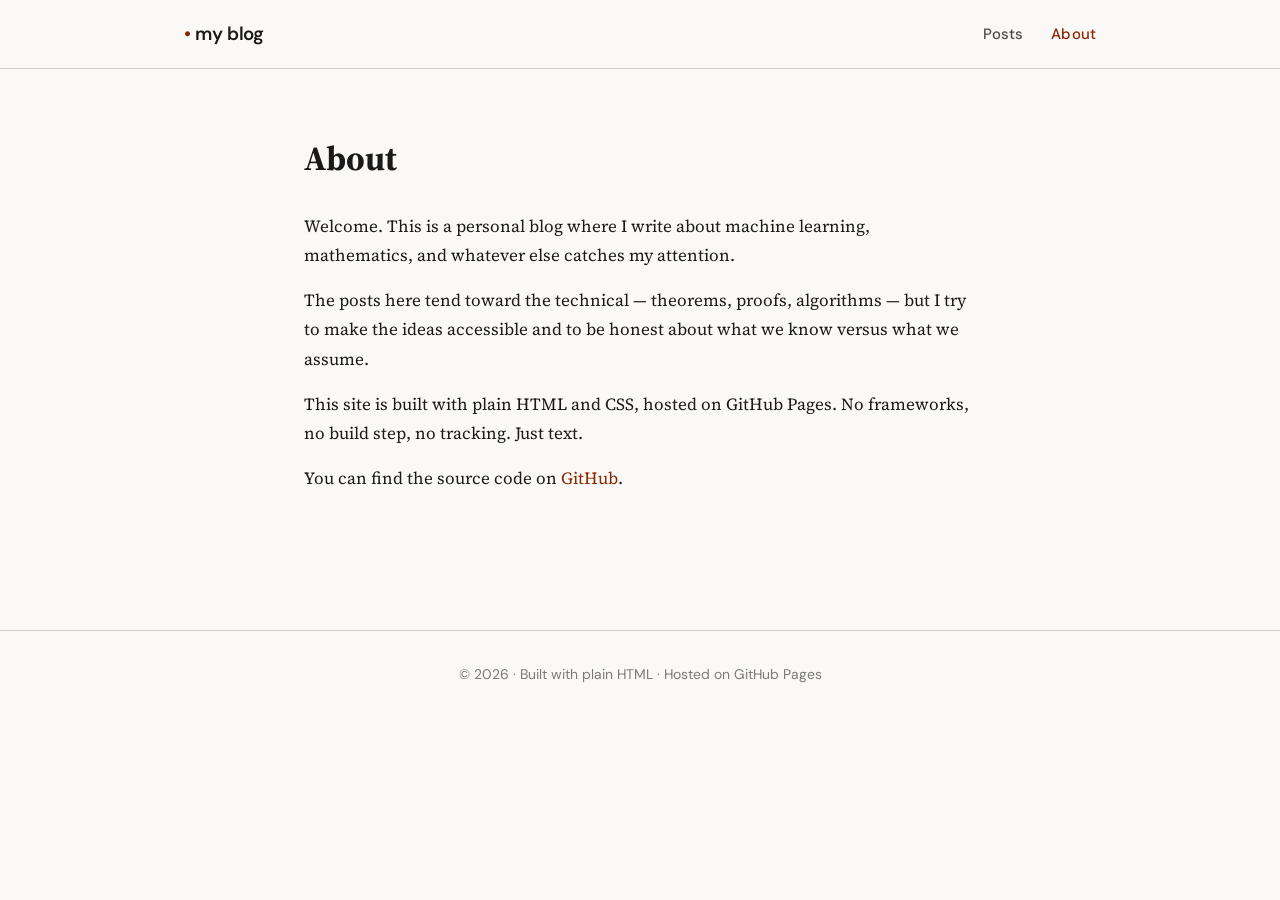
==== about.html @ fd7de135 "Initial blog setup" ====
<!DOCTYPE html>
<html lang="en">
<head>
  <meta charset="UTF-8">
  <meta name="viewport" content="width=device-width, initial-scale=1.0">
  <title>About — My Blog</title>
  <link rel="stylesheet" href="css/style.css">
</head>
<body>

  <!-- ═══ Header ═══ -->
  <header class="site-header">
    <div class="site-header-inner">
      <a href="index.html" class="site-logo"><span>&bull;</span> my blog</a>
      <nav>
        <ul class="site-nav">
          <li><a href="index.html">Posts</a></li>
          <li><a href="about.html" class="active">About</a></li>
        </ul>
      </nav>
    </div>
  </header>

  <!-- ═══ About ═══ -->
  <main class="article-container">
    <h1 style="margin-bottom: 24px;">About</h1>
    <div class="article-content">
      <p>
        Welcome. This is a personal blog where I write about machine learning, mathematics, and whatever else catches my attention.
      </p>
      <p>
        The posts here tend toward the technical — theorems, proofs, algorithms — but I try to make the ideas accessible and to be honest about what we know versus what we assume.
      </p>
      <p>
        This site is built with plain HTML and CSS, hosted on GitHub Pages. No frameworks, no build step, no tracking. Just text.
      </p>
      <p>
        <!-- Add your contact or social links here -->
        You can find the source code on <a href="#">GitHub</a>.
      </p>
    </div>
  </main>

  <!-- ═══ Footer ═══ -->
  <footer class="site-footer">
    &copy; 2026 &middot; Built with plain HTML &middot; Hosted on GitHub Pages
  </footer>

</body>
</html>
---- css/style.css ----
@import url('https://fonts.googleapis.com/css2?family=Source+Serif+4:ital,opsz,wght@0,8..60,300;0,8..60,400;0,8..60,600;0,8..60,700;1,8..60,300;1,8..60,400&family=JetBrains+Mono:wght@400&family=DM+Sans:wght@400;500;600&display=swap');

/* ── Reset & Variables ─────────────────────────────────── */
:root {
  --bg: #faf9f7;
  --fg: #1a1a1a;
  --fg-secondary: #4a4a4a;
  --fg-muted: #7a7a7a;
  --accent: #8b2500;
  --accent-hover: #a63000;
  --border: #d4cfc8;
  --card-bg: #ffffff;
  --card-shadow: 0 1px 3px rgba(0,0,0,0.04), 0 4px 12px rgba(0,0,0,0.03);
  --card-shadow-hover: 0 2px 8px rgba(0,0,0,0.06), 0 8px 24px rgba(0,0,0,0.06);
  --theorem-bg: #f3f0eb;
  --remark-bg: #eef2f7;
  --warning-bg: #fef3eb;
  --warning-border: #d97706;
  --serif: 'Source Serif 4', 'Georgia', serif;
  --sans: 'DM Sans', system-ui, sans-serif;
  --mono: 'JetBrains Mono', monospace;
  --content-width: 720px;
  --page-width: 960px;
}

*, *::before, *::after { margin: 0; padding: 0; box-sizing: border-box; }

body {
  font-family: var(--serif);
  background: var(--bg);
  color: var(--fg);
  font-size: 17px;
  line-height: 1.72;
  -webkit-font-smoothing: antialiased;
}

a { color: var(--accent); text-decoration: none; transition: color 0.2s; }
a:hover { color: var(--accent-hover); }

/* ── Site Header ───────────────────────────────────────── */
.site-header {
  border-bottom: 1px solid var(--border);
  background: var(--bg);
  position: sticky;
  top: 0;
  z-index: 100;
  backdrop-filter: blur(12px);
  -webkit-backdrop-filter: blur(12px);
}

.site-header-inner {
  max-width: var(--page-width);
  margin: 0 auto;
  padding: 18px 24px;
  display: flex;
  align-items: center;
  justify-content: space-between;
}

.site-logo {
  font-family: var(--sans);
  font-weight: 600;
  font-size: 1.1em;
  color: var(--fg);
  letter-spacing: -0.02em;
}

.site-logo span { color: var(--accent); }

.site-nav {
  display: flex;
  gap: 28px;
  list-style: none;
}

.site-nav a {
  font-family: var(--sans);
  font-size: 0.88em;
  font-weight: 500;
  color: var(--fg-secondary);
  letter-spacing: 0.01em;
  transition: color 0.2s;
}

.site-nav a:hover,
.site-nav a.active { color: var(--accent); }

/* ── Homepage ──────────────────────────────────────────── */
.page-container {
  max-width: var(--page-width);
  margin: 0 auto;
  padding: 0 24px;
}

.hero {
  padding: 72px 0 56px;
  max-width: var(--content-width);
}

.hero h1 {
  font-size: 2.4em;
  font-weight: 700;
  line-height: 1.15;
  letter-spacing: -0.03em;
  margin-bottom: 16px;
}

.hero p {
  font-size: 1.12em;
  color: var(--fg-secondary);
  font-weight: 300;
  line-height: 1.7;
  max-width: 560px;
}

/* ── Post Cards ────────────────────────────────────────── */
.posts-section {
  padding-bottom: 100px;
}

.posts-section-title {
  font-family: var(--sans);
  font-size: 0.78em;
  font-weight: 600;
  text-transform: uppercase;
  letter-spacing: 0.1em;
  color: var(--fg-muted);
  margin-bottom: 24px;
  padding-bottom: 12px;
  border-bottom: 1px solid var(--border);
}

.post-card {
  display: block;
  background: var(--card-bg);
  border: 1px solid var(--border);
  border-radius: 8px;
  padding: 32px 36px;
  margin-bottom: 20px;
  transition: box-shadow 0.25s ease, border-color 0.25s ease, transform 0.25s ease;
  text-decoration: none;
  color: inherit;
}

.post-card:hover {
  box-shadow: var(--card-shadow-hover);
  border-color: #c4b8a8;
  transform: translateY(-2px);
  color: inherit;
}

.post-card-meta {
  font-family: var(--sans);
  font-size: 0.78em;
  color: var(--fg-muted);
  margin-bottom: 10px;
  display: flex;
  gap: 16px;
  align-items: center;
}

.post-card-tag {
  background: var(--theorem-bg);
  color: var(--accent);
  padding: 2px 10px;
  border-radius: 3px;
  font-weight: 600;
  font-size: 0.92em;
  letter-spacing: 0.02em;
}

.post-card h2 {
  font-size: 1.35em;
  font-weight: 700;
  line-height: 1.3;
  letter-spacing: -0.015em;
  margin-bottom: 8px;
  color: var(--fg);
}

.post-card p {
  color: var(--fg-secondary);
  font-size: 0.97em;
  line-height: 1.65;
}

.post-card .read-more {
  display: inline-block;
  margin-top: 14px;
  font-family: var(--sans);
  font-size: 0.84em;
  font-weight: 600;
  color: var(--accent);
  letter-spacing: 0.01em;
}

.post-card .read-more::after {
  content: ' →';
  transition: transform 0.2s;
  display: inline-block;
}

.post-card:hover .read-more::after {
  transform: translateX(4px);
}

/* ── Article Page ──────────────────────────────────────── */
.article-container {
  max-width: var(--content-width);
  margin: 0 auto;
  padding: 60px 24px 120px;
}

.article-header {
  margin-bottom: 48px;
}

.article-back {
  font-family: var(--sans);
  font-size: 0.84em;
  font-weight: 500;
  color: var(--fg-muted);
  display: inline-flex;
  align-items: center;
  gap: 6px;
  margin-bottom: 32px;
  transition: color 0.2s;
}

.article-back:hover { color: var(--accent); }

.article-header h1 {
  font-size: 2em;
  font-weight: 700;
  line-height: 1.2;
  margin-bottom: 8px;
  letter-spacing: -0.02em;
}

.article-header .subtitle {
  font-size: 1.05em;
  font-style: italic;
  color: var(--fg-secondary);
  margin-bottom: 20px;
  font-weight: 300;
}

.article-header .article-meta {
  font-family: var(--sans);
  font-size: 0.82em;
  color: var(--fg-muted);
  display: flex;
  gap: 20px;
}

/* ── Article Content (from your existing styles) ───────── */
.article-content h2 {
  font-size: 1.35em;
  font-weight: 700;
  margin-top: 52px;
  margin-bottom: 16px;
  color: var(--fg);
  letter-spacing: -0.01em;
  padding-bottom: 6px;
  border-bottom: 1px solid var(--border);
}

.article-content h2 .section-num {
  color: var(--accent);
  margin-right: 6px;
}

.article-content h3 {
  font-size: 1.08em;
  font-weight: 600;
  margin-top: 32px;
  margin-bottom: 10px;
}

.article-content p { margin-bottom: 16px; }

.article-content .theorem,
.article-content .definition,
.article-content .remark,
.article-content .warning-box {
  padding: 20px 24px;
  margin: 24px 0;
  border-radius: 4px;
}

.article-content .theorem {
  background: var(--theorem-bg);
  border-left: 3px solid var(--accent);
}

.article-content .theorem-title,
.article-content .definition-title,
.article-content .remark-title,
.article-content .warning-title {
  font-weight: 700;
  font-size: 0.92em;
  text-transform: uppercase;
  letter-spacing: 0.06em;
  margin-bottom: 10px;
}

.article-content .theorem .theorem-title { color: var(--accent); }

.article-content .definition {
  background: var(--theorem-bg);
  border-left: 3px solid #4a6741;
}
.article-content .definition .definition-title { color: #4a6741; }

.article-content .remark {
  background: var(--remark-bg);
  border-left: 3px solid #3b5998;
}
.article-content .remark .remark-title { color: #3b5998; }

.article-content .warning-box {
  background: var(--warning-bg);
  border-left: 3px solid var(--warning-border);
}
.article-content .warning-box .warning-title { color: var(--warning-border); }

.article-content blockquote {
  border-left: 3px solid var(--border);
  padding-left: 20px;
  margin: 20px 0;
  color: var(--fg-secondary);
  font-style: italic;
}

.article-content .equation-block {
  margin: 20px 0;
  overflow-x: auto;
  text-align: center;
  padding: 8px 0;
}

.article-content .ref {
  font-size: 0.88em;
  color: var(--fg-secondary);
}

.article-content .chain {
  text-align: center;
  margin: 24px 0;
  padding: 16px;
  background: var(--theorem-bg);
  border-radius: 4px;
  overflow-x: auto;
}

.article-content .toc {
  background: var(--theorem-bg);
  padding: 20px 28px;
  border-radius: 4px;
  margin: 28px 0 40px;
}

.article-content .toc-title {
  font-weight: 700;
  font-size: 0.88em;
  text-transform: uppercase;
  letter-spacing: 0.06em;
  margin-bottom: 10px;
  color: var(--accent);
}

.article-content .toc ol {
  list-style: none;
  counter-reset: toc-counter;
  padding-left: 0;
}

.article-content .toc li {
  counter-increment: toc-counter;
  margin-bottom: 4px;
  font-size: 0.95em;
  color: var(--fg-secondary);
}

.article-content .toc li::before {
  content: counter(toc-counter) ". ";
  color: var(--accent);
  font-weight: 600;
}

.article-content .references {
  margin-top: 52px;
  padding-top: 20px;
  border-top: 1px solid var(--border);
  font-size: 0.9em;
  line-height: 1.65;
  color: var(--fg-secondary);
}

.article-content .references p { margin-bottom: 8px; }
.article-content .references .ref-key { font-weight: 600; color: var(--fg); }

em { font-style: italic; }
strong { font-weight: 600; }

.katex-display { margin: 12px 0 !important; }
.katex { font-size: 1.05em; }

/* ── Footer ────────────────────────────────────────────── */
.site-footer {
  border-top: 1px solid var(--border);
  padding: 32px 24px;
  text-align: center;
  font-family: var(--sans);
  font-size: 0.82em;
  color: var(--fg-muted);
}

/* ── Responsive ────────────────────────────────────────── */
@media (max-width: 600px) {
  .hero { padding: 48px 0 36px; }
  .hero h1 { font-size: 1.8em; }
  .article-container { padding: 32px 16px 80px; }
  .article-header h1 { font-size: 1.6em; }
  .article-content h2 { font-size: 1.15em; }
  body { font-size: 16px; }
  .article-content .theorem,
  .article-content .definition,
  .article-content .remark,
  .article-content .warning-box { padding: 16px; }
  .post-card { padding: 24px 20px; }
  .site-nav { gap: 16px; }
}
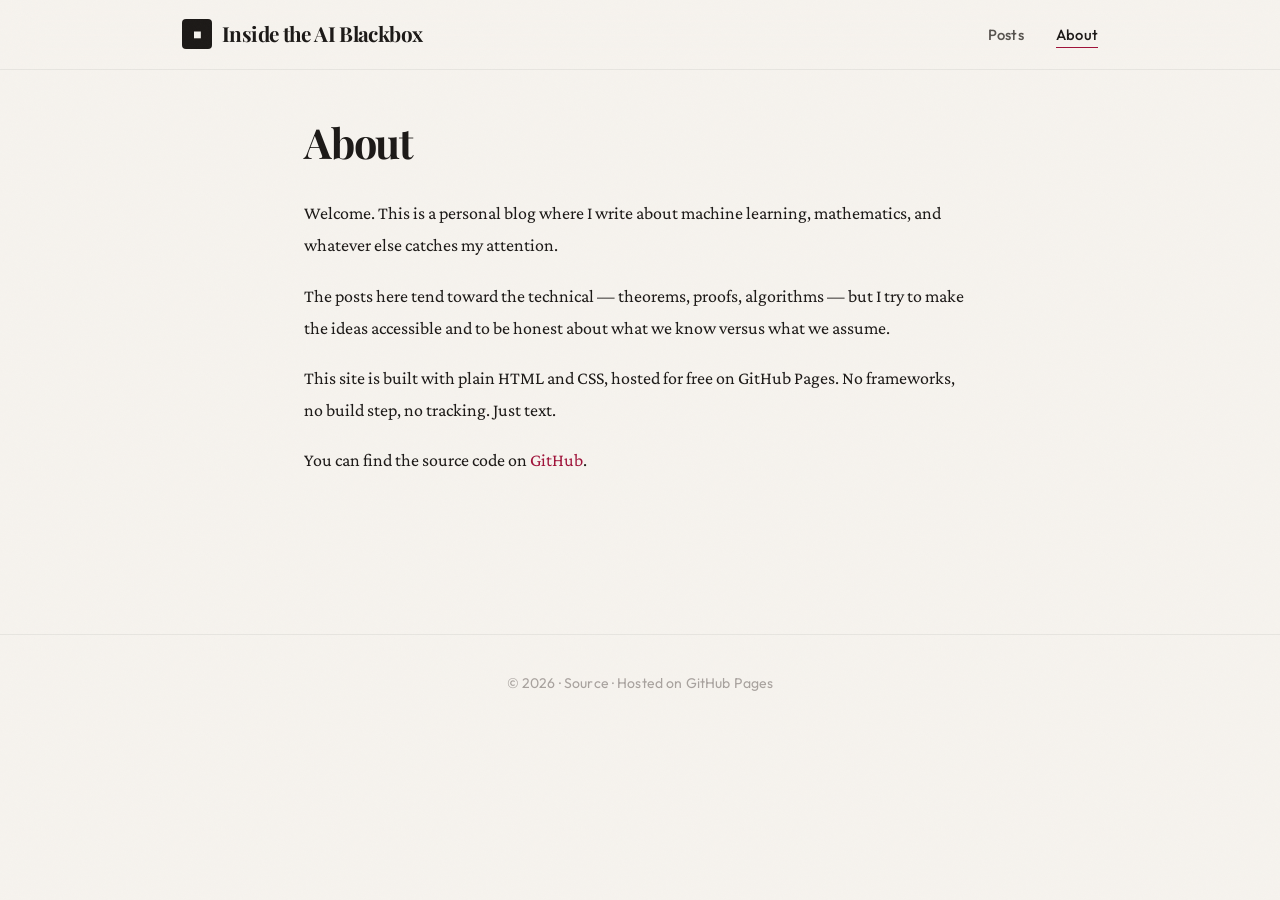
==== commit d56082ac: "New blog setup" ====
--- a/about.html
+++ b/about.html
@@ -3,7 +3,7 @@
 <head>
   <meta charset="UTF-8">
   <meta name="viewport" content="width=device-width, initial-scale=1.0">
-  <title>About — My Blog</title>
+  <title>About — Inside the AI Blackbox</title>
   <link rel="stylesheet" href="css/style.css">
 </head>
 <body>
@@ -11,7 +11,10 @@
   <!-- ═══ Header ═══ -->
   <header class="site-header">
     <div class="site-header-inner">
-      <a href="index.html" class="site-logo"><span>&bull;</span> my blog</a>
+      <a href="index.html" class="site-logo">
+        <span class="logo-box">■</span>
+        Inside the AI Blackbox
+      </a>
       <nav>
         <ul class="site-nav">
           <li><a href="index.html">Posts</a></li>
@@ -23,7 +26,9 @@
 
   <!-- ═══ About ═══ -->
   <main class="article-container">
-    <h1 style="margin-bottom: 24px;">About</h1>
+    <div class="article-header" style="margin-bottom: 32px;">
+      <h1>About</h1>
+    </div>
     <div class="article-content">
       <p>
         Welcome. This is a personal blog where I write about machine learning, mathematics, and whatever else catches my attention.
@@ -32,19 +37,19 @@
         The posts here tend toward the technical — theorems, proofs, algorithms — but I try to make the ideas accessible and to be honest about what we know versus what we assume.
       </p>
       <p>
-        This site is built with plain HTML and CSS, hosted on GitHub Pages. No frameworks, no build step, no tracking. Just text.
+        This site is built with plain HTML and CSS, hosted for free on GitHub Pages. No frameworks, no build step, no tracking. Just text.
       </p>
       <p>
-        <!-- Add your contact or social links here -->
-        You can find the source code on <a href="#">GitHub</a>.
+        You can find the source code on <a href="https://github.com/masrour-aymane/inside-the-ai-blackbox">GitHub</a>.
       </p>
     </div>
   </main>
 
   <!-- ═══ Footer ═══ -->
   <footer class="site-footer">
-    &copy; 2026 &middot; Built with plain HTML &middot; Hosted on GitHub Pages
+    &copy; 2026 · <a href="https://github.com/masrour-aymane/inside-the-ai-blackbox">Source</a> · Hosted on GitHub Pages
   </footer>
 
+  <script src="js/main.js"></script>
 </body>
 </html>
--- a/css/style.css
+++ b/css/style.css
@@ -1,268 +1,452 @@
-@import url('https://fonts.googleapis.com/css2?family=Source+Serif+4:ital,opsz,wght@0,8..60,300;0,8..60,400;0,8..60,600;0,8..60,700;1,8..60,300;1,8..60,400&family=JetBrains+Mono:wght@400&family=DM+Sans:wght@400;500;600&display=swap');
-
-/* ── Reset & Variables ─────────────────────────────────── */
+@import url('https://fonts.googleapis.com/css2?family=Playfair+Display:ital,wght@0,400;0,600;0,700;0,800;1,400;1,600&family=Crimson+Pro:ital,wght@0,300;0,400;0,500;0,600;1,300;1,400&family=JetBrains+Mono:wght@400;500&family=Outfit:wght@400;500;600&display=swap');
+
+/* ══════════════════════════════════════════════════════════
+   DESIGN TOKENS
+   ══════════════════════════════════════════════════════════ */
 :root {
-  --bg: #faf9f7;
-  --fg: #1a1a1a;
-  --fg-secondary: #4a4a4a;
-  --fg-muted: #7a7a7a;
-  --accent: #8b2500;
-  --accent-hover: #a63000;
-  --border: #d4cfc8;
-  --card-bg: #ffffff;
-  --card-shadow: 0 1px 3px rgba(0,0,0,0.04), 0 4px 12px rgba(0,0,0,0.03);
-  --card-shadow-hover: 0 2px 8px rgba(0,0,0,0.06), 0 8px 24px rgba(0,0,0,0.06);
-  --theorem-bg: #f3f0eb;
-  --remark-bg: #eef2f7;
-  --warning-bg: #fef3eb;
-  --warning-border: #d97706;
-  --serif: 'Source Serif 4', 'Georgia', serif;
-  --sans: 'DM Sans', system-ui, sans-serif;
-  --mono: 'JetBrains Mono', monospace;
-  --content-width: 720px;
-  --page-width: 960px;
-}
-
+  /* --- Palette: warm parchment + deep ink --- */
+  --bg:             #f6f3ee;
+  --bg-warm:        #efe9df;
+  --bg-card:        #ffffff;
+  --fg:             #1c1917;
+  --fg-secondary:   #57534e;
+  --fg-muted:       #a8a29e;
+  --accent:         #9f1239;
+  --accent-soft:    #9f123918;
+  --accent-hover:   #be123c;
+  --green:          #3f6212;
+  --green-soft:     #3f621215;
+  --blue:           #1e3a5f;
+  --blue-soft:      #1e3a5f12;
+  --amber:          #b45309;
+  --amber-soft:     #b4530912;
+  --border:         #d6d3cd;
+  --border-light:   #e7e5e0;
+
+  /* --- Typography --- */
+  --display:  'Playfair Display', Georgia, serif;
+  --body:     'Crimson Pro', Georgia, serif;
+  --sans:     'Outfit', system-ui, sans-serif;
+  --mono:     'JetBrains Mono', monospace;
+
+  /* --- Layout --- */
+  --content-w:  720px;
+  --page-w:     980px;
+
+  /* --- Shadows --- */
+  --shadow-sm:   0 1px 2px rgba(28,25,23,0.04);
+  --shadow-md:   0 2px 8px rgba(28,25,23,0.05), 0 8px 24px rgba(28,25,23,0.04);
+  --shadow-lg:   0 4px 12px rgba(28,25,23,0.06), 0 12px 36px rgba(28,25,23,0.06);
+
+  /* --- Motion --- */
+  --ease-out: cubic-bezier(0.22, 1, 0.36, 1);
+  --ease-spring: cubic-bezier(0.34, 1.56, 0.64, 1);
+}
+
+/* ══════════════════════════════════════════════════════════
+   RESET & BASE
+   ══════════════════════════════════════════════════════════ */
 *, *::before, *::after { margin: 0; padding: 0; box-sizing: border-box; }
 
+html { scroll-behavior: smooth; }
+
 body {
-  font-family: var(--serif);
+  font-family: var(--body);
   background: var(--bg);
   color: var(--fg);
-  font-size: 17px;
-  line-height: 1.72;
+  font-size: 18px;
+  line-height: 1.78;
   -webkit-font-smoothing: antialiased;
-}
-
-a { color: var(--accent); text-decoration: none; transition: color 0.2s; }
+  -moz-osx-font-smoothing: grayscale;
+  overflow-x: hidden;
+}
+
+/* Grain texture overlay */
+body::before {
+  content: '';
+  position: fixed;
+  inset: 0;
+  z-index: 9999;
+  pointer-events: none;
+  opacity: 0.025;
+  background-image: url("data:image/svg+xml,%3Csvg viewBox='0 0 256 256' xmlns='http://www.w3.org/2000/svg'%3E%3Cfilter id='n'%3E%3CfeTurbulence type='fractalNoise' baseFrequency='0.9' numOctaves='4' stitchTiles='stitch'/%3E%3C/filter%3E%3Crect width='100%25' height='100%25' filter='url(%23n)'/%3E%3C/svg%3E");
+  background-repeat: repeat;
+  background-size: 180px;
+}
+
+a {
+  color: var(--accent);
+  text-decoration: none;
+  transition: color 0.2s var(--ease-out);
+}
 a:hover { color: var(--accent-hover); }
 
-/* ── Site Header ───────────────────────────────────────── */
+::selection {
+  background: var(--accent);
+  color: #fff;
+}
+
+/* ══════════════════════════════════════════════════════════
+   READING PROGRESS BAR
+   ══════════════════════════════════════════════════════════ */
+.reading-progress {
+  position: fixed;
+  top: 0;
+  left: 0;
+  height: 3px;
+  background: var(--accent);
+  z-index: 1000;
+  width: 0%;
+  transition: width 0.1s linear;
+}
+
+/* ══════════════════════════════════════════════════════════
+   SITE HEADER
+   ══════════════════════════════════════════════════════════ */
 .site-header {
-  border-bottom: 1px solid var(--border);
-  background: var(--bg);
   position: sticky;
   top: 0;
-  z-index: 100;
-  backdrop-filter: blur(12px);
-  -webkit-backdrop-filter: blur(12px);
+  z-index: 500;
+  background: rgba(246, 243, 238, 0.88);
+  backdrop-filter: blur(16px) saturate(1.4);
+  -webkit-backdrop-filter: blur(16px) saturate(1.4);
+  border-bottom: 1px solid var(--border-light);
+  transition: box-shadow 0.3s var(--ease-out);
+}
+
+.site-header.scrolled {
+  box-shadow: 0 1px 12px rgba(28,25,23,0.06);
 }
 
 .site-header-inner {
-  max-width: var(--page-width);
+  max-width: var(--page-w);
   margin: 0 auto;
-  padding: 18px 24px;
+  padding: 16px 32px;
   display: flex;
   align-items: center;
   justify-content: space-between;
 }
 
 .site-logo {
-  font-family: var(--sans);
-  font-weight: 600;
-  font-size: 1.1em;
+  font-family: var(--display);
+  font-weight: 700;
+  font-size: 1.15em;
   color: var(--fg);
-  letter-spacing: -0.02em;
-}
-
-.site-logo span { color: var(--accent); }
+  letter-spacing: -0.03em;
+  display: flex;
+  align-items: center;
+  gap: 10px;
+}
+
+.site-logo .logo-box {
+  display: inline-flex;
+  align-items: center;
+  justify-content: center;
+  width: 30px;
+  height: 30px;
+  background: var(--fg);
+  color: var(--bg);
+  font-family: var(--mono);
+  font-size: 0.55em;
+  font-weight: 500;
+  border-radius: 4px;
+  letter-spacing: 0;
+  line-height: 1;
+  transition: transform 0.3s var(--ease-spring), background 0.3s;
+}
+
+.site-logo:hover .logo-box {
+  transform: rotate(-6deg) scale(1.08);
+  background: var(--accent);
+}
 
 .site-nav {
   display: flex;
-  gap: 28px;
+  gap: 32px;
   list-style: none;
 }
 
 .site-nav a {
   font-family: var(--sans);
-  font-size: 0.88em;
+  font-size: 0.82em;
   font-weight: 500;
   color: var(--fg-secondary);
-  letter-spacing: 0.01em;
-  transition: color 0.2s;
+  letter-spacing: 0.015em;
+  position: relative;
+  transition: color 0.25s;
+}
+
+.site-nav a::after {
+  content: '';
+  position: absolute;
+  bottom: -4px;
+  left: 0;
+  width: 0;
+  height: 1.5px;
+  background: var(--accent);
+  transition: width 0.3s var(--ease-out);
 }
 
 .site-nav a:hover,
-.site-nav a.active { color: var(--accent); }
-
-/* ── Homepage ──────────────────────────────────────────── */
+.site-nav a.active { color: var(--fg); }
+
+.site-nav a:hover::after,
+.site-nav a.active::after { width: 100%; }
+
+/* ══════════════════════════════════════════════════════════
+   HERO (Homepage)
+   ══════════════════════════════════════════════════════════ */
 .page-container {
-  max-width: var(--page-width);
+  max-width: var(--page-w);
   margin: 0 auto;
-  padding: 0 24px;
+  padding: 0 32px;
 }
 
 .hero {
-  padding: 72px 0 56px;
-  max-width: var(--content-width);
+  padding: 84px 0 48px;
+  max-width: 680px;
+  animation: fadeUp 0.7s var(--ease-out) both;
+}
+
+.hero-label {
+  font-family: var(--sans);
+  font-size: 0.72em;
+  font-weight: 600;
+  text-transform: uppercase;
+  letter-spacing: 0.14em;
+  color: var(--accent);
+  margin-bottom: 20px;
+  display: flex;
+  align-items: center;
+  gap: 10px;
+}
+
+.hero-label::before {
+  content: '';
+  display: block;
+  width: 28px;
+  height: 1.5px;
+  background: var(--accent);
 }
 
 .hero h1 {
-  font-size: 2.4em;
+  font-family: var(--display);
+  font-size: 2.8em;
   font-weight: 700;
-  line-height: 1.15;
-  letter-spacing: -0.03em;
-  margin-bottom: 16px;
+  line-height: 1.12;
+  letter-spacing: -0.035em;
+  margin-bottom: 20px;
+  color: var(--fg);
+}
+
+.hero h1 em {
+  font-style: italic;
+  color: var(--accent);
 }
 
 .hero p {
-  font-size: 1.12em;
+  font-size: 1.1em;
   color: var(--fg-secondary);
   font-weight: 300;
-  line-height: 1.7;
-  max-width: 560px;
-}
-
-/* ── Post Cards ────────────────────────────────────────── */
+  line-height: 1.72;
+  max-width: 520px;
+}
+
+/* ══════════════════════════════════════════════════════════
+   POST CARDS
+   ══════════════════════════════════════════════════════════ */
 .posts-section {
-  padding-bottom: 100px;
+  padding-bottom: 120px;
 }
 
 .posts-section-title {
   font-family: var(--sans);
-  font-size: 0.78em;
+  font-size: 0.72em;
   font-weight: 600;
   text-transform: uppercase;
-  letter-spacing: 0.1em;
+  letter-spacing: 0.12em;
   color: var(--fg-muted);
-  margin-bottom: 24px;
-  padding-bottom: 12px;
+  margin-bottom: 28px;
+  padding-bottom: 14px;
   border-bottom: 1px solid var(--border);
 }
 
 .post-card {
   display: block;
-  background: var(--card-bg);
-  border: 1px solid var(--border);
-  border-radius: 8px;
-  padding: 32px 36px;
+  background: var(--bg-card);
+  border: 1px solid var(--border-light);
+  border-radius: 10px;
+  padding: 36px 40px;
   margin-bottom: 20px;
-  transition: box-shadow 0.25s ease, border-color 0.25s ease, transform 0.25s ease;
   text-decoration: none;
   color: inherit;
+  position: relative;
+  overflow: hidden;
+  transition: transform 0.35s var(--ease-out),
+              box-shadow 0.35s var(--ease-out),
+              border-color 0.35s var(--ease-out);
+  animation: fadeUp 0.7s var(--ease-out) both;
+  animation-delay: 0.15s;
+}
+
+.post-card::before {
+  content: '';
+  position: absolute;
+  top: 0;
+  left: 0;
+  width: 4px;
+  height: 0;
+  background: var(--accent);
+  border-radius: 0 2px 2px 0;
+  transition: height 0.4s var(--ease-out);
 }
 
 .post-card:hover {
-  box-shadow: var(--card-shadow-hover);
-  border-color: #c4b8a8;
-  transform: translateY(-2px);
+  transform: translateY(-3px);
+  box-shadow: var(--shadow-lg);
+  border-color: var(--border);
   color: inherit;
 }
 
+.post-card:hover::before {
+  height: 100%;
+}
+
 .post-card-meta {
   font-family: var(--sans);
-  font-size: 0.78em;
+  font-size: 0.76em;
   color: var(--fg-muted);
+  margin-bottom: 12px;
+  display: flex;
+  gap: 14px;
+  align-items: center;
+}
+
+.post-card-tag {
+  background: var(--accent-soft);
+  color: var(--accent);
+  padding: 3px 12px;
+  border-radius: 4px;
+  font-weight: 600;
+  font-size: 0.9em;
+  letter-spacing: 0.02em;
+}
+
+.post-card h2 {
+  font-family: var(--display);
+  font-size: 1.45em;
+  font-weight: 700;
+  line-height: 1.25;
+  letter-spacing: -0.02em;
   margin-bottom: 10px;
-  display: flex;
-  gap: 16px;
+  color: var(--fg);
+  transition: color 0.25s;
+}
+
+.post-card:hover h2 { color: var(--accent); }
+
+.post-card p {
+  color: var(--fg-secondary);
+  font-size: 0.97em;
+  line-height: 1.68;
+}
+
+.post-card .read-more {
+  display: inline-flex;
   align-items: center;
-}
-
-.post-card-tag {
-  background: var(--theorem-bg);
-  color: var(--accent);
-  padding: 2px 10px;
-  border-radius: 3px;
-  font-weight: 600;
-  font-size: 0.92em;
-  letter-spacing: 0.02em;
-}
-
-.post-card h2 {
-  font-size: 1.35em;
-  font-weight: 700;
-  line-height: 1.3;
-  letter-spacing: -0.015em;
-  margin-bottom: 8px;
-  color: var(--fg);
-}
-
-.post-card p {
-  color: var(--fg-secondary);
-  font-size: 0.97em;
-  line-height: 1.65;
-}
-
-.post-card .read-more {
+  gap: 6px;
+  margin-top: 16px;
+  font-family: var(--sans);
+  font-size: 0.82em;
+  font-weight: 600;
+  color: var(--accent);
+  letter-spacing: 0.01em;
+}
+
+.post-card .read-more .arrow {
   display: inline-block;
-  margin-top: 14px;
-  font-family: var(--sans);
-  font-size: 0.84em;
-  font-weight: 600;
-  color: var(--accent);
-  letter-spacing: 0.01em;
-}
-
-.post-card .read-more::after {
-  content: ' →';
-  transition: transform 0.2s;
-  display: inline-block;
-}
-
-.post-card:hover .read-more::after {
-  transform: translateX(4px);
-}
-
-/* ── Article Page ──────────────────────────────────────── */
+  transition: transform 0.3s var(--ease-spring);
+}
+
+.post-card:hover .read-more .arrow {
+  transform: translateX(5px);
+}
+
+/* ══════════════════════════════════════════════════════════
+   ARTICLE PAGE
+   ══════════════════════════════════════════════════════════ */
 .article-container {
-  max-width: var(--content-width);
+  max-width: var(--content-w);
   margin: 0 auto;
-  padding: 60px 24px 120px;
+  padding: 48px 24px 140px;
 }
 
 .article-header {
-  margin-bottom: 48px;
+  margin-bottom: 52px;
+  animation: fadeUp 0.6s var(--ease-out) both;
 }
 
 .article-back {
   font-family: var(--sans);
-  font-size: 0.84em;
+  font-size: 0.82em;
   font-weight: 500;
   color: var(--fg-muted);
   display: inline-flex;
   align-items: center;
-  gap: 6px;
-  margin-bottom: 32px;
-  transition: color 0.2s;
-}
-
-.article-back:hover { color: var(--accent); }
+  gap: 8px;
+  margin-bottom: 36px;
+  transition: color 0.25s, gap 0.25s var(--ease-spring);
+}
+
+.article-back:hover {
+  color: var(--accent);
+  gap: 12px;
+}
 
 .article-header h1 {
-  font-size: 2em;
+  font-family: var(--display);
+  font-size: 2.3em;
   font-weight: 700;
-  line-height: 1.2;
-  margin-bottom: 8px;
-  letter-spacing: -0.02em;
+  line-height: 1.15;
+  margin-bottom: 12px;
+  letter-spacing: -0.03em;
 }
 
 .article-header .subtitle {
-  font-size: 1.05em;
+  font-family: var(--body);
+  font-size: 1.1em;
   font-style: italic;
   color: var(--fg-secondary);
-  margin-bottom: 20px;
+  margin-bottom: 24px;
   font-weight: 300;
+  line-height: 1.65;
 }
 
 .article-header .article-meta {
   font-family: var(--sans);
-  font-size: 0.82em;
+  font-size: 0.8em;
   color: var(--fg-muted);
   display: flex;
   gap: 20px;
-}
-
-/* ── Article Content (from your existing styles) ───────── */
+  padding-top: 20px;
+  border-top: 1px solid var(--border-light);
+}
+
+/* ── Article Content ─────────────────────────────────────── */
+.article-content {
+  animation: fadeUp 0.7s var(--ease-out) 0.12s both;
+}
+
 .article-content h2 {
-  font-size: 1.35em;
+  font-family: var(--display);
+  font-size: 1.4em;
   font-weight: 700;
-  margin-top: 52px;
-  margin-bottom: 16px;
+  margin-top: 56px;
+  margin-bottom: 18px;
   color: var(--fg);
-  letter-spacing: -0.01em;
-  padding-bottom: 6px;
-  border-bottom: 1px solid var(--border);
+  letter-spacing: -0.015em;
+  padding-bottom: 8px;
+  border-bottom: 1px solid var(--border-light);
 }
 
 .article-content h2 .section-num {
@@ -271,72 +455,78 @@
 }
 
 .article-content h3 {
-  font-size: 1.08em;
-  font-weight: 600;
-  margin-top: 32px;
-  margin-bottom: 10px;
-}
-
-.article-content p { margin-bottom: 16px; }
-
+  font-family: var(--display);
+  font-size: 1.1em;
+  font-weight: 600;
+  margin-top: 36px;
+  margin-bottom: 12px;
+}
+
+.article-content p { margin-bottom: 18px; }
+
+/* Callout boxes */
 .article-content .theorem,
 .article-content .definition,
 .article-content .remark,
 .article-content .warning-box {
-  padding: 20px 24px;
-  margin: 24px 0;
-  border-radius: 4px;
+  padding: 24px 28px;
+  margin: 28px 0;
+  border-radius: 6px;
+  border-left-width: 3px;
+  border-left-style: solid;
 }
 
 .article-content .theorem {
-  background: var(--theorem-bg);
-  border-left: 3px solid var(--accent);
+  background: var(--accent-soft);
+  border-left-color: var(--accent);
 }
 
 .article-content .theorem-title,
 .article-content .definition-title,
 .article-content .remark-title,
 .article-content .warning-title {
-  font-weight: 700;
-  font-size: 0.92em;
+  font-family: var(--sans);
+  font-weight: 600;
+  font-size: 0.78em;
   text-transform: uppercase;
-  letter-spacing: 0.06em;
-  margin-bottom: 10px;
+  letter-spacing: 0.08em;
+  margin-bottom: 12px;
 }
 
 .article-content .theorem .theorem-title { color: var(--accent); }
 
 .article-content .definition {
-  background: var(--theorem-bg);
-  border-left: 3px solid #4a6741;
-}
-.article-content .definition .definition-title { color: #4a6741; }
+  background: var(--green-soft);
+  border-left-color: var(--green);
+}
+.article-content .definition .definition-title { color: var(--green); }
 
 .article-content .remark {
-  background: var(--remark-bg);
-  border-left: 3px solid #3b5998;
-}
-.article-content .remark .remark-title { color: #3b5998; }
+  background: var(--blue-soft);
+  border-left-color: var(--blue);
+}
+.article-content .remark .remark-title { color: var(--blue); }
 
 .article-content .warning-box {
-  background: var(--warning-bg);
-  border-left: 3px solid var(--warning-border);
-}
-.article-content .warning-box .warning-title { color: var(--warning-border); }
+  background: var(--amber-soft);
+  border-left-color: var(--amber);
+}
+.article-content .warning-box .warning-title { color: var(--amber); }
 
 .article-content blockquote {
   border-left: 3px solid var(--border);
-  padding-left: 20px;
-  margin: 20px 0;
+  padding-left: 24px;
+  margin: 24px 0;
   color: var(--fg-secondary);
   font-style: italic;
+  font-size: 1.02em;
 }
 
 .article-content .equation-block {
-  margin: 20px 0;
+  margin: 24px 0;
   overflow-x: auto;
   text-align: center;
-  padding: 8px 0;
+  padding: 10px 0;
 }
 
 .article-content .ref {
@@ -346,26 +536,29 @@
 
 .article-content .chain {
   text-align: center;
-  margin: 24px 0;
-  padding: 16px;
-  background: var(--theorem-bg);
-  border-radius: 4px;
+  margin: 28px 0;
+  padding: 18px;
+  background: var(--bg-warm);
+  border-radius: 6px;
   overflow-x: auto;
 }
 
+/* TOC */
 .article-content .toc {
-  background: var(--theorem-bg);
-  padding: 20px 28px;
-  border-radius: 4px;
-  margin: 28px 0 40px;
+  background: var(--bg-warm);
+  padding: 24px 32px;
+  border-radius: 8px;
+  margin: 32px 0 44px;
+  border: 1px solid var(--border-light);
 }
 
 .article-content .toc-title {
-  font-weight: 700;
-  font-size: 0.88em;
+  font-family: var(--sans);
+  font-weight: 600;
+  font-size: 0.74em;
   text-transform: uppercase;
-  letter-spacing: 0.06em;
-  margin-bottom: 10px;
+  letter-spacing: 0.1em;
+  margin-bottom: 14px;
   color: var(--accent);
 }
 
@@ -377,57 +570,106 @@
 
 .article-content .toc li {
   counter-increment: toc-counter;
-  margin-bottom: 4px;
-  font-size: 0.95em;
-  color: var(--fg-secondary);
+  margin-bottom: 5px;
+  font-size: 0.94em;
+  color: var(--fg-secondary);
+  line-height: 1.55;
 }
 
 .article-content .toc li::before {
-  content: counter(toc-counter) ". ";
-  color: var(--accent);
-  font-weight: 600;
-}
-
+  content: counter(toc-counter) ".";
+  color: var(--accent);
+  font-weight: 600;
+  font-family: var(--sans);
+  font-size: 0.85em;
+  margin-right: 8px;
+  display: inline-block;
+  width: 1.6em;
+}
+
+/* References */
 .article-content .references {
-  margin-top: 52px;
-  padding-top: 20px;
+  margin-top: 60px;
+  padding-top: 24px;
   border-top: 1px solid var(--border);
-  font-size: 0.9em;
+  font-size: 0.88em;
   line-height: 1.65;
   color: var(--fg-secondary);
 }
 
-.article-content .references p { margin-bottom: 8px; }
-.article-content .references .ref-key { font-weight: 600; color: var(--fg); }
+.article-content .references p { margin-bottom: 10px; }
+
+.article-content .references .ref-key {
+  font-weight: 600;
+  color: var(--fg);
+}
 
 em { font-style: italic; }
 strong { font-weight: 600; }
 
-.katex-display { margin: 12px 0 !important; }
+.katex-display { margin: 14px 0 !important; }
 .katex { font-size: 1.05em; }
 
-/* ── Footer ────────────────────────────────────────────── */
+/* ══════════════════════════════════════════════════════════
+   FOOTER
+   ══════════════════════════════════════════════════════════ */
 .site-footer {
-  border-top: 1px solid var(--border);
-  padding: 32px 24px;
+  border-top: 1px solid var(--border-light);
+  padding: 36px 32px;
   text-align: center;
   font-family: var(--sans);
-  font-size: 0.82em;
+  font-size: 0.78em;
   color: var(--fg-muted);
-}
-
-/* ── Responsive ────────────────────────────────────────── */
-@media (max-width: 600px) {
-  .hero { padding: 48px 0 36px; }
-  .hero h1 { font-size: 1.8em; }
-  .article-container { padding: 32px 16px 80px; }
-  .article-header h1 { font-size: 1.6em; }
-  .article-content h2 { font-size: 1.15em; }
-  body { font-size: 16px; }
+  letter-spacing: 0.01em;
+}
+
+.site-footer a { color: var(--fg-muted); }
+.site-footer a:hover { color: var(--accent); }
+
+/* ══════════════════════════════════════════════════════════
+   ANIMATIONS
+   ══════════════════════════════════════════════════════════ */
+@keyframes fadeUp {
+  from {
+    opacity: 0;
+    transform: translateY(18px);
+  }
+  to {
+    opacity: 1;
+    transform: translateY(0);
+  }
+}
+
+/* Stagger post cards */
+.post-card:nth-child(2)  { animation-delay: 0.25s; }
+.post-card:nth-child(3)  { animation-delay: 0.35s; }
+.post-card:nth-child(4)  { animation-delay: 0.45s; }
+.post-card:nth-child(5)  { animation-delay: 0.55s; }
+
+/* ══════════════════════════════════════════════════════════
+   RESPONSIVE
+   ══════════════════════════════════════════════════════════ */
+@media (max-width: 768px) {
+  .page-container,
+  .site-header-inner { padding-left: 20px; padding-right: 20px; }
+  .hero { padding: 52px 0 32px; }
+  .hero h1 { font-size: 2em; }
+  .hero p { font-size: 1em; }
+  .post-card { padding: 28px 24px; }
+  .post-card h2 { font-size: 1.25em; }
+  .article-container { padding: 36px 20px 100px; }
+  .article-header h1 { font-size: 1.75em; }
+  .article-content h2 { font-size: 1.2em; margin-top: 44px; }
+  body { font-size: 17px; }
   .article-content .theorem,
   .article-content .definition,
   .article-content .remark,
-  .article-content .warning-box { padding: 16px; }
-  .post-card { padding: 24px 20px; }
-  .site-nav { gap: 16px; }
-}
+  .article-content .warning-box { padding: 18px 20px; }
+  .site-nav { gap: 20px; }
+}
+
+@media (max-width: 480px) {
+  .hero h1 { font-size: 1.65em; }
+  .site-logo { font-size: 1em; }
+  .post-card { padding: 22px 18px; }
+}
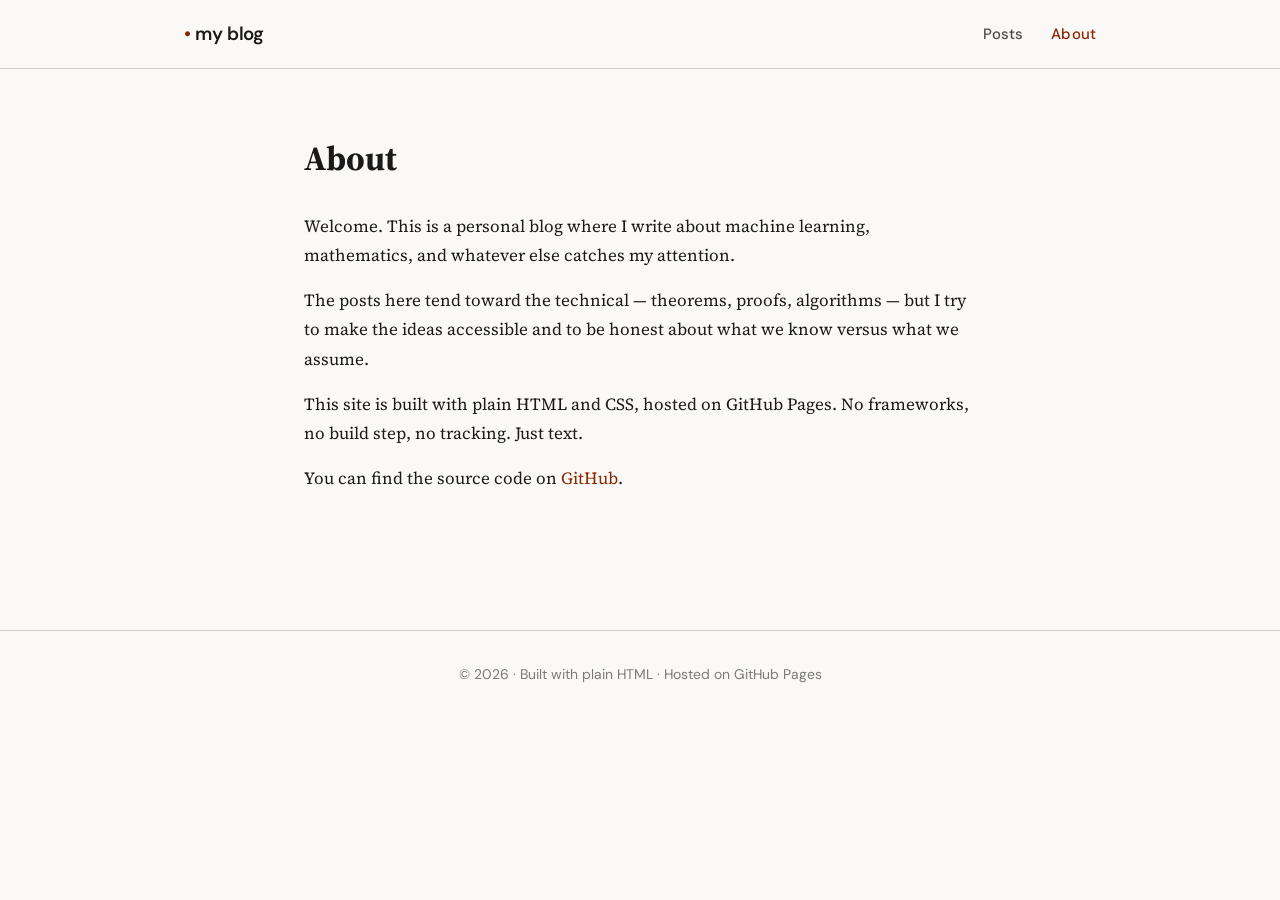
==== commit 40356f7e: "Revert "New blog setup" This reverts commit d56082acf5f109723e8428f77530349dce67a028." ====
--- a/about.html
+++ b/about.html
@@ -3,7 +3,7 @@
 <head>
   <meta charset="UTF-8">
   <meta name="viewport" content="width=device-width, initial-scale=1.0">
-  <title>About — Inside the AI Blackbox</title>
+  <title>About — My Blog</title>
   <link rel="stylesheet" href="css/style.css">
 </head>
 <body>
@@ -11,10 +11,7 @@
   <!-- ═══ Header ═══ -->
   <header class="site-header">
     <div class="site-header-inner">
-      <a href="index.html" class="site-logo">
-        <span class="logo-box">■</span>
-        Inside the AI Blackbox
-      </a>
+      <a href="index.html" class="site-logo"><span>&bull;</span> my blog</a>
       <nav>
         <ul class="site-nav">
           <li><a href="index.html">Posts</a></li>
@@ -26,9 +23,7 @@
 
   <!-- ═══ About ═══ -->
   <main class="article-container">
-    <div class="article-header" style="margin-bottom: 32px;">
-      <h1>About</h1>
-    </div>
+    <h1 style="margin-bottom: 24px;">About</h1>
     <div class="article-content">
       <p>
         Welcome. This is a personal blog where I write about machine learning, mathematics, and whatever else catches my attention.
@@ -37,19 +32,19 @@
         The posts here tend toward the technical — theorems, proofs, algorithms — but I try to make the ideas accessible and to be honest about what we know versus what we assume.
       </p>
       <p>
-        This site is built with plain HTML and CSS, hosted for free on GitHub Pages. No frameworks, no build step, no tracking. Just text.
+        This site is built with plain HTML and CSS, hosted on GitHub Pages. No frameworks, no build step, no tracking. Just text.
       </p>
       <p>
-        You can find the source code on <a href="https://github.com/masrour-aymane/inside-the-ai-blackbox">GitHub</a>.
+        <!-- Add your contact or social links here -->
+        You can find the source code on <a href="#">GitHub</a>.
       </p>
     </div>
   </main>
 
   <!-- ═══ Footer ═══ -->
   <footer class="site-footer">
-    &copy; 2026 · <a href="https://github.com/masrour-aymane/inside-the-ai-blackbox">Source</a> · Hosted on GitHub Pages
+    &copy; 2026 &middot; Built with plain HTML &middot; Hosted on GitHub Pages
   </footer>
 
-  <script src="js/main.js"></script>
 </body>
 </html>
--- a/css/style.css
+++ b/css/style.css
@@ -1,452 +1,268 @@
-@import url('https://fonts.googleapis.com/css2?family=Playfair+Display:ital,wght@0,400;0,600;0,700;0,800;1,400;1,600&family=Crimson+Pro:ital,wght@0,300;0,400;0,500;0,600;1,300;1,400&family=JetBrains+Mono:wght@400;500&family=Outfit:wght@400;500;600&display=swap');
-
-/* ══════════════════════════════════════════════════════════
-   DESIGN TOKENS
-   ══════════════════════════════════════════════════════════ */
+@import url('https://fonts.googleapis.com/css2?family=Source+Serif+4:ital,opsz,wght@0,8..60,300;0,8..60,400;0,8..60,600;0,8..60,700;1,8..60,300;1,8..60,400&family=JetBrains+Mono:wght@400&family=DM+Sans:wght@400;500;600&display=swap');
+
+/* ── Reset & Variables ─────────────────────────────────── */
 :root {
-  /* --- Palette: warm parchment + deep ink --- */
-  --bg:             #f6f3ee;
-  --bg-warm:        #efe9df;
-  --bg-card:        #ffffff;
-  --fg:             #1c1917;
-  --fg-secondary:   #57534e;
-  --fg-muted:       #a8a29e;
-  --accent:         #9f1239;
-  --accent-soft:    #9f123918;
-  --accent-hover:   #be123c;
-  --green:          #3f6212;
-  --green-soft:     #3f621215;
-  --blue:           #1e3a5f;
-  --blue-soft:      #1e3a5f12;
-  --amber:          #b45309;
-  --amber-soft:     #b4530912;
-  --border:         #d6d3cd;
-  --border-light:   #e7e5e0;
-
-  /* --- Typography --- */
-  --display:  'Playfair Display', Georgia, serif;
-  --body:     'Crimson Pro', Georgia, serif;
-  --sans:     'Outfit', system-ui, sans-serif;
-  --mono:     'JetBrains Mono', monospace;
-
-  /* --- Layout --- */
-  --content-w:  720px;
-  --page-w:     980px;
-
-  /* --- Shadows --- */
-  --shadow-sm:   0 1px 2px rgba(28,25,23,0.04);
-  --shadow-md:   0 2px 8px rgba(28,25,23,0.05), 0 8px 24px rgba(28,25,23,0.04);
-  --shadow-lg:   0 4px 12px rgba(28,25,23,0.06), 0 12px 36px rgba(28,25,23,0.06);
-
-  /* --- Motion --- */
-  --ease-out: cubic-bezier(0.22, 1, 0.36, 1);
-  --ease-spring: cubic-bezier(0.34, 1.56, 0.64, 1);
-}
-
-/* ══════════════════════════════════════════════════════════
-   RESET & BASE
-   ══════════════════════════════════════════════════════════ */
+  --bg: #faf9f7;
+  --fg: #1a1a1a;
+  --fg-secondary: #4a4a4a;
+  --fg-muted: #7a7a7a;
+  --accent: #8b2500;
+  --accent-hover: #a63000;
+  --border: #d4cfc8;
+  --card-bg: #ffffff;
+  --card-shadow: 0 1px 3px rgba(0,0,0,0.04), 0 4px 12px rgba(0,0,0,0.03);
+  --card-shadow-hover: 0 2px 8px rgba(0,0,0,0.06), 0 8px 24px rgba(0,0,0,0.06);
+  --theorem-bg: #f3f0eb;
+  --remark-bg: #eef2f7;
+  --warning-bg: #fef3eb;
+  --warning-border: #d97706;
+  --serif: 'Source Serif 4', 'Georgia', serif;
+  --sans: 'DM Sans', system-ui, sans-serif;
+  --mono: 'JetBrains Mono', monospace;
+  --content-width: 720px;
+  --page-width: 960px;
+}
+
 *, *::before, *::after { margin: 0; padding: 0; box-sizing: border-box; }
 
-html { scroll-behavior: smooth; }
-
 body {
-  font-family: var(--body);
+  font-family: var(--serif);
   background: var(--bg);
   color: var(--fg);
-  font-size: 18px;
-  line-height: 1.78;
+  font-size: 17px;
+  line-height: 1.72;
   -webkit-font-smoothing: antialiased;
-  -moz-osx-font-smoothing: grayscale;
-  overflow-x: hidden;
-}
-
-/* Grain texture overlay */
-body::before {
-  content: '';
-  position: fixed;
-  inset: 0;
-  z-index: 9999;
-  pointer-events: none;
-  opacity: 0.025;
-  background-image: url("data:image/svg+xml,%3Csvg viewBox='0 0 256 256' xmlns='http://www.w3.org/2000/svg'%3E%3Cfilter id='n'%3E%3CfeTurbulence type='fractalNoise' baseFrequency='0.9' numOctaves='4' stitchTiles='stitch'/%3E%3C/filter%3E%3Crect width='100%25' height='100%25' filter='url(%23n)'/%3E%3C/svg%3E");
-  background-repeat: repeat;
-  background-size: 180px;
-}
-
-a {
-  color: var(--accent);
-  text-decoration: none;
-  transition: color 0.2s var(--ease-out);
-}
+}
+
+a { color: var(--accent); text-decoration: none; transition: color 0.2s; }
 a:hover { color: var(--accent-hover); }
 
-::selection {
-  background: var(--accent);
-  color: #fff;
-}
-
-/* ══════════════════════════════════════════════════════════
-   READING PROGRESS BAR
-   ══════════════════════════════════════════════════════════ */
-.reading-progress {
-  position: fixed;
-  top: 0;
-  left: 0;
-  height: 3px;
-  background: var(--accent);
-  z-index: 1000;
-  width: 0%;
-  transition: width 0.1s linear;
-}
-
-/* ══════════════════════════════════════════════════════════
-   SITE HEADER
-   ══════════════════════════════════════════════════════════ */
+/* ── Site Header ───────────────────────────────────────── */
 .site-header {
+  border-bottom: 1px solid var(--border);
+  background: var(--bg);
   position: sticky;
   top: 0;
-  z-index: 500;
-  background: rgba(246, 243, 238, 0.88);
-  backdrop-filter: blur(16px) saturate(1.4);
-  -webkit-backdrop-filter: blur(16px) saturate(1.4);
-  border-bottom: 1px solid var(--border-light);
-  transition: box-shadow 0.3s var(--ease-out);
-}
-
-.site-header.scrolled {
-  box-shadow: 0 1px 12px rgba(28,25,23,0.06);
+  z-index: 100;
+  backdrop-filter: blur(12px);
+  -webkit-backdrop-filter: blur(12px);
 }
 
 .site-header-inner {
-  max-width: var(--page-w);
+  max-width: var(--page-width);
   margin: 0 auto;
-  padding: 16px 32px;
+  padding: 18px 24px;
   display: flex;
   align-items: center;
   justify-content: space-between;
 }
 
 .site-logo {
-  font-family: var(--display);
-  font-weight: 700;
-  font-size: 1.15em;
+  font-family: var(--sans);
+  font-weight: 600;
+  font-size: 1.1em;
   color: var(--fg);
-  letter-spacing: -0.03em;
-  display: flex;
-  align-items: center;
-  gap: 10px;
-}
-
-.site-logo .logo-box {
-  display: inline-flex;
-  align-items: center;
-  justify-content: center;
-  width: 30px;
-  height: 30px;
-  background: var(--fg);
-  color: var(--bg);
-  font-family: var(--mono);
-  font-size: 0.55em;
-  font-weight: 500;
-  border-radius: 4px;
-  letter-spacing: 0;
-  line-height: 1;
-  transition: transform 0.3s var(--ease-spring), background 0.3s;
-}
-
-.site-logo:hover .logo-box {
-  transform: rotate(-6deg) scale(1.08);
-  background: var(--accent);
-}
+  letter-spacing: -0.02em;
+}
+
+.site-logo span { color: var(--accent); }
 
 .site-nav {
   display: flex;
-  gap: 32px;
+  gap: 28px;
   list-style: none;
 }
 
 .site-nav a {
   font-family: var(--sans);
-  font-size: 0.82em;
+  font-size: 0.88em;
   font-weight: 500;
   color: var(--fg-secondary);
-  letter-spacing: 0.015em;
-  position: relative;
-  transition: color 0.25s;
-}
-
-.site-nav a::after {
-  content: '';
-  position: absolute;
-  bottom: -4px;
-  left: 0;
-  width: 0;
-  height: 1.5px;
-  background: var(--accent);
-  transition: width 0.3s var(--ease-out);
+  letter-spacing: 0.01em;
+  transition: color 0.2s;
 }
 
 .site-nav a:hover,
-.site-nav a.active { color: var(--fg); }
-
-.site-nav a:hover::after,
-.site-nav a.active::after { width: 100%; }
-
-/* ══════════════════════════════════════════════════════════
-   HERO (Homepage)
-   ══════════════════════════════════════════════════════════ */
+.site-nav a.active { color: var(--accent); }
+
+/* ── Homepage ──────────────────────────────────────────── */
 .page-container {
-  max-width: var(--page-w);
+  max-width: var(--page-width);
   margin: 0 auto;
-  padding: 0 32px;
+  padding: 0 24px;
 }
 
 .hero {
-  padding: 84px 0 48px;
-  max-width: 680px;
-  animation: fadeUp 0.7s var(--ease-out) both;
-}
-
-.hero-label {
-  font-family: var(--sans);
-  font-size: 0.72em;
+  padding: 72px 0 56px;
+  max-width: var(--content-width);
+}
+
+.hero h1 {
+  font-size: 2.4em;
+  font-weight: 700;
+  line-height: 1.15;
+  letter-spacing: -0.03em;
+  margin-bottom: 16px;
+}
+
+.hero p {
+  font-size: 1.12em;
+  color: var(--fg-secondary);
+  font-weight: 300;
+  line-height: 1.7;
+  max-width: 560px;
+}
+
+/* ── Post Cards ────────────────────────────────────────── */
+.posts-section {
+  padding-bottom: 100px;
+}
+
+.posts-section-title {
+  font-family: var(--sans);
+  font-size: 0.78em;
   font-weight: 600;
   text-transform: uppercase;
-  letter-spacing: 0.14em;
-  color: var(--accent);
-  margin-bottom: 20px;
-  display: flex;
-  align-items: center;
-  gap: 10px;
-}
-
-.hero-label::before {
-  content: '';
-  display: block;
-  width: 28px;
-  height: 1.5px;
-  background: var(--accent);
-}
-
-.hero h1 {
-  font-family: var(--display);
-  font-size: 2.8em;
-  font-weight: 700;
-  line-height: 1.12;
-  letter-spacing: -0.035em;
-  margin-bottom: 20px;
-  color: var(--fg);
-}
-
-.hero h1 em {
-  font-style: italic;
-  color: var(--accent);
-}
-
-.hero p {
-  font-size: 1.1em;
-  color: var(--fg-secondary);
-  font-weight: 300;
-  line-height: 1.72;
-  max-width: 520px;
-}
-
-/* ══════════════════════════════════════════════════════════
-   POST CARDS
-   ══════════════════════════════════════════════════════════ */
-.posts-section {
-  padding-bottom: 120px;
-}
-
-.posts-section-title {
-  font-family: var(--sans);
-  font-size: 0.72em;
-  font-weight: 600;
-  text-transform: uppercase;
-  letter-spacing: 0.12em;
+  letter-spacing: 0.1em;
   color: var(--fg-muted);
-  margin-bottom: 28px;
-  padding-bottom: 14px;
+  margin-bottom: 24px;
+  padding-bottom: 12px;
   border-bottom: 1px solid var(--border);
 }
 
 .post-card {
   display: block;
-  background: var(--bg-card);
-  border: 1px solid var(--border-light);
-  border-radius: 10px;
-  padding: 36px 40px;
+  background: var(--card-bg);
+  border: 1px solid var(--border);
+  border-radius: 8px;
+  padding: 32px 36px;
   margin-bottom: 20px;
+  transition: box-shadow 0.25s ease, border-color 0.25s ease, transform 0.25s ease;
   text-decoration: none;
   color: inherit;
-  position: relative;
-  overflow: hidden;
-  transition: transform 0.35s var(--ease-out),
-              box-shadow 0.35s var(--ease-out),
-              border-color 0.35s var(--ease-out);
-  animation: fadeUp 0.7s var(--ease-out) both;
-  animation-delay: 0.15s;
-}
-
-.post-card::before {
-  content: '';
-  position: absolute;
-  top: 0;
-  left: 0;
-  width: 4px;
-  height: 0;
-  background: var(--accent);
-  border-radius: 0 2px 2px 0;
-  transition: height 0.4s var(--ease-out);
 }
 
 .post-card:hover {
-  transform: translateY(-3px);
-  box-shadow: var(--shadow-lg);
-  border-color: var(--border);
+  box-shadow: var(--card-shadow-hover);
+  border-color: #c4b8a8;
+  transform: translateY(-2px);
   color: inherit;
 }
 
-.post-card:hover::before {
-  height: 100%;
-}
-
 .post-card-meta {
   font-family: var(--sans);
-  font-size: 0.76em;
+  font-size: 0.78em;
   color: var(--fg-muted);
-  margin-bottom: 12px;
+  margin-bottom: 10px;
   display: flex;
-  gap: 14px;
+  gap: 16px;
   align-items: center;
 }
 
 .post-card-tag {
-  background: var(--accent-soft);
+  background: var(--theorem-bg);
   color: var(--accent);
-  padding: 3px 12px;
-  border-radius: 4px;
-  font-weight: 600;
-  font-size: 0.9em;
+  padding: 2px 10px;
+  border-radius: 3px;
+  font-weight: 600;
+  font-size: 0.92em;
   letter-spacing: 0.02em;
 }
 
 .post-card h2 {
-  font-family: var(--display);
-  font-size: 1.45em;
-  font-weight: 700;
-  line-height: 1.25;
-  letter-spacing: -0.02em;
-  margin-bottom: 10px;
+  font-size: 1.35em;
+  font-weight: 700;
+  line-height: 1.3;
+  letter-spacing: -0.015em;
+  margin-bottom: 8px;
   color: var(--fg);
-  transition: color 0.25s;
-}
-
-.post-card:hover h2 { color: var(--accent); }
+}
 
 .post-card p {
   color: var(--fg-secondary);
   font-size: 0.97em;
-  line-height: 1.68;
+  line-height: 1.65;
 }
 
 .post-card .read-more {
-  display: inline-flex;
-  align-items: center;
-  gap: 6px;
-  margin-top: 16px;
-  font-family: var(--sans);
-  font-size: 0.82em;
+  display: inline-block;
+  margin-top: 14px;
+  font-family: var(--sans);
+  font-size: 0.84em;
   font-weight: 600;
   color: var(--accent);
   letter-spacing: 0.01em;
 }
 
-.post-card .read-more .arrow {
+.post-card .read-more::after {
+  content: ' →';
+  transition: transform 0.2s;
   display: inline-block;
-  transition: transform 0.3s var(--ease-spring);
-}
-
-.post-card:hover .read-more .arrow {
-  transform: translateX(5px);
-}
-
-/* ══════════════════════════════════════════════════════════
-   ARTICLE PAGE
-   ══════════════════════════════════════════════════════════ */
+}
+
+.post-card:hover .read-more::after {
+  transform: translateX(4px);
+}
+
+/* ── Article Page ──────────────────────────────────────── */
 .article-container {
-  max-width: var(--content-w);
+  max-width: var(--content-width);
   margin: 0 auto;
-  padding: 48px 24px 140px;
+  padding: 60px 24px 120px;
 }
 
 .article-header {
-  margin-bottom: 52px;
-  animation: fadeUp 0.6s var(--ease-out) both;
+  margin-bottom: 48px;
 }
 
 .article-back {
   font-family: var(--sans);
-  font-size: 0.82em;
+  font-size: 0.84em;
   font-weight: 500;
   color: var(--fg-muted);
   display: inline-flex;
   align-items: center;
-  gap: 8px;
-  margin-bottom: 36px;
-  transition: color 0.25s, gap 0.25s var(--ease-spring);
-}
-
-.article-back:hover {
-  color: var(--accent);
-  gap: 12px;
-}
+  gap: 6px;
+  margin-bottom: 32px;
+  transition: color 0.2s;
+}
+
+.article-back:hover { color: var(--accent); }
 
 .article-header h1 {
-  font-family: var(--display);
-  font-size: 2.3em;
-  font-weight: 700;
-  line-height: 1.15;
-  margin-bottom: 12px;
-  letter-spacing: -0.03em;
+  font-size: 2em;
+  font-weight: 700;
+  line-height: 1.2;
+  margin-bottom: 8px;
+  letter-spacing: -0.02em;
 }
 
 .article-header .subtitle {
-  font-family: var(--body);
-  font-size: 1.1em;
+  font-size: 1.05em;
   font-style: italic;
   color: var(--fg-secondary);
-  margin-bottom: 24px;
+  margin-bottom: 20px;
   font-weight: 300;
-  line-height: 1.65;
 }
 
 .article-header .article-meta {
   font-family: var(--sans);
-  font-size: 0.8em;
+  font-size: 0.82em;
   color: var(--fg-muted);
   display: flex;
   gap: 20px;
-  padding-top: 20px;
-  border-top: 1px solid var(--border-light);
-}
-
-/* ── Article Content ─────────────────────────────────────── */
-.article-content {
-  animation: fadeUp 0.7s var(--ease-out) 0.12s both;
-}
-
+}
+
+/* ── Article Content (from your existing styles) ───────── */
 .article-content h2 {
-  font-family: var(--display);
-  font-size: 1.4em;
-  font-weight: 700;
-  margin-top: 56px;
-  margin-bottom: 18px;
+  font-size: 1.35em;
+  font-weight: 700;
+  margin-top: 52px;
+  margin-bottom: 16px;
   color: var(--fg);
-  letter-spacing: -0.015em;
-  padding-bottom: 8px;
-  border-bottom: 1px solid var(--border-light);
+  letter-spacing: -0.01em;
+  padding-bottom: 6px;
+  border-bottom: 1px solid var(--border);
 }
 
 .article-content h2 .section-num {
@@ -455,78 +271,72 @@
 }
 
 .article-content h3 {
-  font-family: var(--display);
-  font-size: 1.1em;
-  font-weight: 600;
-  margin-top: 36px;
-  margin-bottom: 12px;
-}
-
-.article-content p { margin-bottom: 18px; }
-
-/* Callout boxes */
+  font-size: 1.08em;
+  font-weight: 600;
+  margin-top: 32px;
+  margin-bottom: 10px;
+}
+
+.article-content p { margin-bottom: 16px; }
+
 .article-content .theorem,
 .article-content .definition,
 .article-content .remark,
 .article-content .warning-box {
-  padding: 24px 28px;
-  margin: 28px 0;
-  border-radius: 6px;
-  border-left-width: 3px;
-  border-left-style: solid;
+  padding: 20px 24px;
+  margin: 24px 0;
+  border-radius: 4px;
 }
 
 .article-content .theorem {
-  background: var(--accent-soft);
-  border-left-color: var(--accent);
+  background: var(--theorem-bg);
+  border-left: 3px solid var(--accent);
 }
 
 .article-content .theorem-title,
 .article-content .definition-title,
 .article-content .remark-title,
 .article-content .warning-title {
-  font-family: var(--sans);
-  font-weight: 600;
-  font-size: 0.78em;
+  font-weight: 700;
+  font-size: 0.92em;
   text-transform: uppercase;
-  letter-spacing: 0.08em;
-  margin-bottom: 12px;
+  letter-spacing: 0.06em;
+  margin-bottom: 10px;
 }
 
 .article-content .theorem .theorem-title { color: var(--accent); }
 
 .article-content .definition {
-  background: var(--green-soft);
-  border-left-color: var(--green);
-}
-.article-content .definition .definition-title { color: var(--green); }
+  background: var(--theorem-bg);
+  border-left: 3px solid #4a6741;
+}
+.article-content .definition .definition-title { color: #4a6741; }
 
 .article-content .remark {
-  background: var(--blue-soft);
-  border-left-color: var(--blue);
-}
-.article-content .remark .remark-title { color: var(--blue); }
+  background: var(--remark-bg);
+  border-left: 3px solid #3b5998;
+}
+.article-content .remark .remark-title { color: #3b5998; }
 
 .article-content .warning-box {
-  background: var(--amber-soft);
-  border-left-color: var(--amber);
-}
-.article-content .warning-box .warning-title { color: var(--amber); }
+  background: var(--warning-bg);
+  border-left: 3px solid var(--warning-border);
+}
+.article-content .warning-box .warning-title { color: var(--warning-border); }
 
 .article-content blockquote {
   border-left: 3px solid var(--border);
-  padding-left: 24px;
-  margin: 24px 0;
+  padding-left: 20px;
+  margin: 20px 0;
   color: var(--fg-secondary);
   font-style: italic;
-  font-size: 1.02em;
 }
 
 .article-content .equation-block {
-  margin: 24px 0;
+  margin: 20px 0;
   overflow-x: auto;
   text-align: center;
-  padding: 10px 0;
+  padding: 8px 0;
 }
 
 .article-content .ref {
@@ -536,29 +346,26 @@
 
 .article-content .chain {
   text-align: center;
-  margin: 28px 0;
-  padding: 18px;
-  background: var(--bg-warm);
-  border-radius: 6px;
+  margin: 24px 0;
+  padding: 16px;
+  background: var(--theorem-bg);
+  border-radius: 4px;
   overflow-x: auto;
 }
 
-/* TOC */
 .article-content .toc {
-  background: var(--bg-warm);
-  padding: 24px 32px;
-  border-radius: 8px;
-  margin: 32px 0 44px;
-  border: 1px solid var(--border-light);
+  background: var(--theorem-bg);
+  padding: 20px 28px;
+  border-radius: 4px;
+  margin: 28px 0 40px;
 }
 
 .article-content .toc-title {
-  font-family: var(--sans);
-  font-weight: 600;
-  font-size: 0.74em;
+  font-weight: 700;
+  font-size: 0.88em;
   text-transform: uppercase;
-  letter-spacing: 0.1em;
-  margin-bottom: 14px;
+  letter-spacing: 0.06em;
+  margin-bottom: 10px;
   color: var(--accent);
 }
 
@@ -570,106 +377,57 @@
 
 .article-content .toc li {
   counter-increment: toc-counter;
-  margin-bottom: 5px;
-  font-size: 0.94em;
-  color: var(--fg-secondary);
-  line-height: 1.55;
+  margin-bottom: 4px;
+  font-size: 0.95em;
+  color: var(--fg-secondary);
 }
 
 .article-content .toc li::before {
-  content: counter(toc-counter) ".";
+  content: counter(toc-counter) ". ";
   color: var(--accent);
   font-weight: 600;
-  font-family: var(--sans);
-  font-size: 0.85em;
-  margin-right: 8px;
-  display: inline-block;
-  width: 1.6em;
-}
-
-/* References */
+}
+
 .article-content .references {
-  margin-top: 60px;
-  padding-top: 24px;
+  margin-top: 52px;
+  padding-top: 20px;
   border-top: 1px solid var(--border);
-  font-size: 0.88em;
+  font-size: 0.9em;
   line-height: 1.65;
   color: var(--fg-secondary);
 }
 
-.article-content .references p { margin-bottom: 10px; }
-
-.article-content .references .ref-key {
-  font-weight: 600;
-  color: var(--fg);
-}
+.article-content .references p { margin-bottom: 8px; }
+.article-content .references .ref-key { font-weight: 600; color: var(--fg); }
 
 em { font-style: italic; }
 strong { font-weight: 600; }
 
-.katex-display { margin: 14px 0 !important; }
+.katex-display { margin: 12px 0 !important; }
 .katex { font-size: 1.05em; }
 
-/* ══════════════════════════════════════════════════════════
-   FOOTER
-   ══════════════════════════════════════════════════════════ */
+/* ── Footer ────────────────────────────────────────────── */
 .site-footer {
-  border-top: 1px solid var(--border-light);
-  padding: 36px 32px;
+  border-top: 1px solid var(--border);
+  padding: 32px 24px;
   text-align: center;
   font-family: var(--sans);
-  font-size: 0.78em;
+  font-size: 0.82em;
   color: var(--fg-muted);
-  letter-spacing: 0.01em;
-}
-
-.site-footer a { color: var(--fg-muted); }
-.site-footer a:hover { color: var(--accent); }
-
-/* ══════════════════════════════════════════════════════════
-   ANIMATIONS
-   ══════════════════════════════════════════════════════════ */
-@keyframes fadeUp {
-  from {
-    opacity: 0;
-    transform: translateY(18px);
-  }
-  to {
-    opacity: 1;
-    transform: translateY(0);
-  }
-}
-
-/* Stagger post cards */
-.post-card:nth-child(2)  { animation-delay: 0.25s; }
-.post-card:nth-child(3)  { animation-delay: 0.35s; }
-.post-card:nth-child(4)  { animation-delay: 0.45s; }
-.post-card:nth-child(5)  { animation-delay: 0.55s; }
-
-/* ══════════════════════════════════════════════════════════
-   RESPONSIVE
-   ══════════════════════════════════════════════════════════ */
-@media (max-width: 768px) {
-  .page-container,
-  .site-header-inner { padding-left: 20px; padding-right: 20px; }
-  .hero { padding: 52px 0 32px; }
-  .hero h1 { font-size: 2em; }
-  .hero p { font-size: 1em; }
-  .post-card { padding: 28px 24px; }
-  .post-card h2 { font-size: 1.25em; }
-  .article-container { padding: 36px 20px 100px; }
-  .article-header h1 { font-size: 1.75em; }
-  .article-content h2 { font-size: 1.2em; margin-top: 44px; }
-  body { font-size: 17px; }
+}
+
+/* ── Responsive ────────────────────────────────────────── */
+@media (max-width: 600px) {
+  .hero { padding: 48px 0 36px; }
+  .hero h1 { font-size: 1.8em; }
+  .article-container { padding: 32px 16px 80px; }
+  .article-header h1 { font-size: 1.6em; }
+  .article-content h2 { font-size: 1.15em; }
+  body { font-size: 16px; }
   .article-content .theorem,
   .article-content .definition,
   .article-content .remark,
-  .article-content .warning-box { padding: 18px 20px; }
-  .site-nav { gap: 20px; }
-}
-
-@media (max-width: 480px) {
-  .hero h1 { font-size: 1.65em; }
-  .site-logo { font-size: 1em; }
-  .post-card { padding: 22px 18px; }
-}
+  .article-content .warning-box { padding: 16px; }
+  .post-card { padding: 24px 20px; }
+  .site-nav { gap: 16px; }
+}
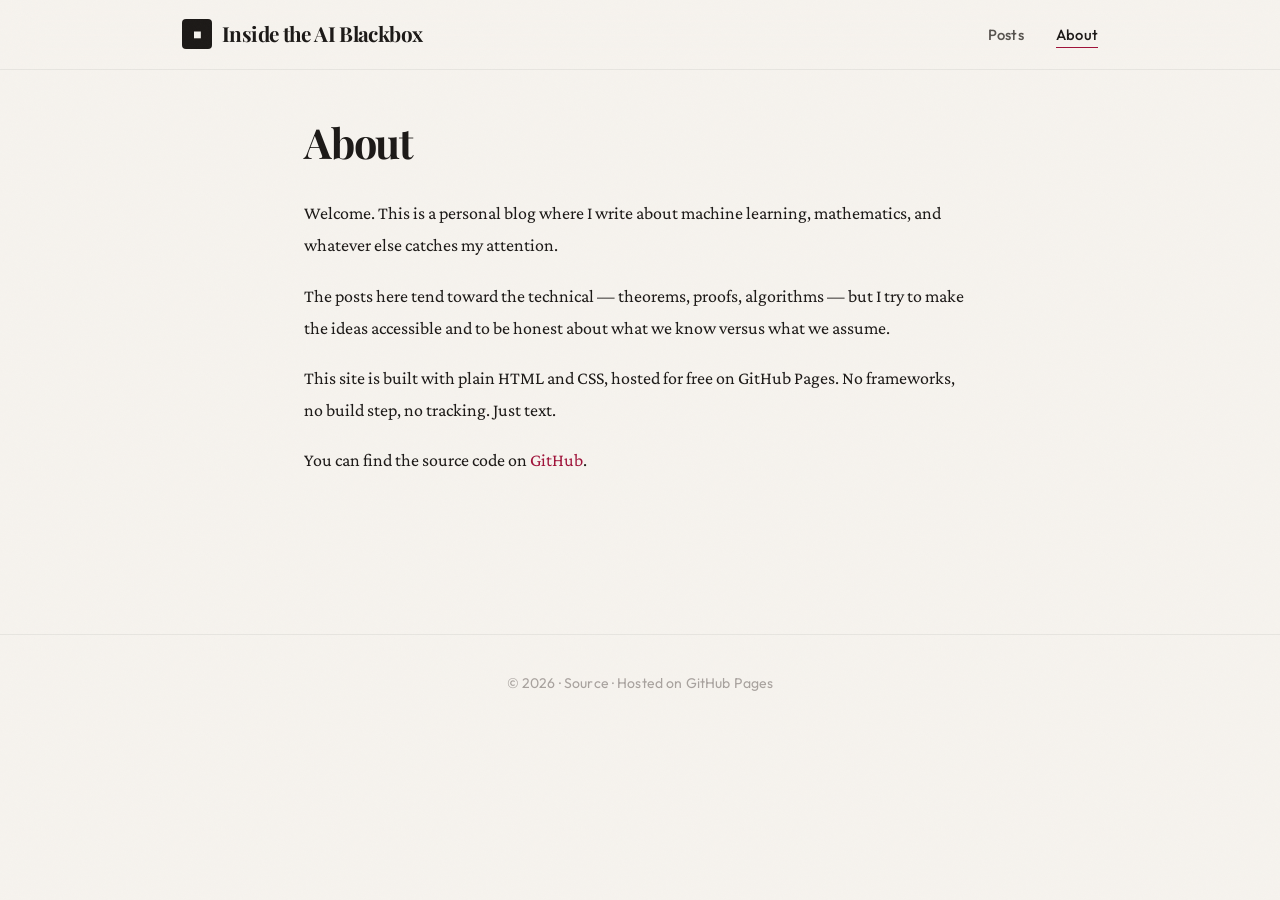
==== commit f2ee1af0: "Modifs to the front end" ====
--- a/about.html
+++ b/about.html
@@ -3,7 +3,7 @@
 <head>
   <meta charset="UTF-8">
   <meta name="viewport" content="width=device-width, initial-scale=1.0">
-  <title>About — My Blog</title>
+  <title>About — Inside the AI Blackbox</title>
   <link rel="stylesheet" href="css/style.css">
 </head>
 <body>
@@ -11,7 +11,10 @@
   <!-- ═══ Header ═══ -->
   <header class="site-header">
     <div class="site-header-inner">
-      <a href="index.html" class="site-logo"><span>&bull;</span> my blog</a>
+      <a href="index.html" class="site-logo">
+        <span class="logo-box">■</span>
+        Inside the AI Blackbox
+      </a>
       <nav>
         <ul class="site-nav">
           <li><a href="index.html">Posts</a></li>
@@ -23,7 +26,9 @@
 
   <!-- ═══ About ═══ -->
   <main class="article-container">
-    <h1 style="margin-bottom: 24px;">About</h1>
+    <div class="article-header" style="margin-bottom: 32px;">
+      <h1>About</h1>
+    </div>
     <div class="article-content">
       <p>
         Welcome. This is a personal blog where I write about machine learning, mathematics, and whatever else catches my attention.
@@ -32,19 +37,19 @@
         The posts here tend toward the technical — theorems, proofs, algorithms — but I try to make the ideas accessible and to be honest about what we know versus what we assume.
       </p>
       <p>
-        This site is built with plain HTML and CSS, hosted on GitHub Pages. No frameworks, no build step, no tracking. Just text.
+        This site is built with plain HTML and CSS, hosted for free on GitHub Pages. No frameworks, no build step, no tracking. Just text.
       </p>
       <p>
-        <!-- Add your contact or social links here -->
-        You can find the source code on <a href="#">GitHub</a>.
+        You can find the source code on <a href="https://github.com/masrour-aymane/inside-the-ai-blackbox">GitHub</a>.
       </p>
     </div>
   </main>
 
   <!-- ═══ Footer ═══ -->
   <footer class="site-footer">
-    &copy; 2026 &middot; Built with plain HTML &middot; Hosted on GitHub Pages
+    &copy; 2026 · <a href="https://github.com/masrour-aymane/inside-the-ai-blackbox">Source</a> · Hosted on GitHub Pages
   </footer>
 
+  <script src="js/main.js"></script>
 </body>
 </html>
--- a/css/style.css
+++ b/css/style.css
@@ -1,268 +1,452 @@
-@import url('https://fonts.googleapis.com/css2?family=Source+Serif+4:ital,opsz,wght@0,8..60,300;0,8..60,400;0,8..60,600;0,8..60,700;1,8..60,300;1,8..60,400&family=JetBrains+Mono:wght@400&family=DM+Sans:wght@400;500;600&display=swap');
-
-/* ── Reset & Variables ─────────────────────────────────── */
+@import url('https://fonts.googleapis.com/css2?family=Playfair+Display:ital,wght@0,400;0,600;0,700;0,800;1,400;1,600&family=Crimson+Pro:ital,wght@0,300;0,400;0,500;0,600;1,300;1,400&family=JetBrains+Mono:wght@400;500&family=Outfit:wght@400;500;600&display=swap');
+
+/* ══════════════════════════════════════════════════════════
+   DESIGN TOKENS
+   ══════════════════════════════════════════════════════════ */
 :root {
-  --bg: #faf9f7;
-  --fg: #1a1a1a;
-  --fg-secondary: #4a4a4a;
-  --fg-muted: #7a7a7a;
-  --accent: #8b2500;
-  --accent-hover: #a63000;
-  --border: #d4cfc8;
-  --card-bg: #ffffff;
-  --card-shadow: 0 1px 3px rgba(0,0,0,0.04), 0 4px 12px rgba(0,0,0,0.03);
-  --card-shadow-hover: 0 2px 8px rgba(0,0,0,0.06), 0 8px 24px rgba(0,0,0,0.06);
-  --theorem-bg: #f3f0eb;
-  --remark-bg: #eef2f7;
-  --warning-bg: #fef3eb;
-  --warning-border: #d97706;
-  --serif: 'Source Serif 4', 'Georgia', serif;
-  --sans: 'DM Sans', system-ui, sans-serif;
-  --mono: 'JetBrains Mono', monospace;
-  --content-width: 720px;
-  --page-width: 960px;
-}
-
+  /* --- Palette: warm parchment + deep ink --- */
+  --bg:             #f6f3ee;
+  --bg-warm:        #efe9df;
+  --bg-card:        #ffffff;
+  --fg:             #1c1917;
+  --fg-secondary:   #57534e;
+  --fg-muted:       #a8a29e;
+  --accent:         #9f1239;
+  --accent-soft:    #9f123918;
+  --accent-hover:   #be123c;
+  --green:          #3f6212;
+  --green-soft:     #3f621215;
+  --blue:           #1e3a5f;
+  --blue-soft:      #1e3a5f12;
+  --amber:          #b45309;
+  --amber-soft:     #b4530912;
+  --border:         #d6d3cd;
+  --border-light:   #e7e5e0;
+
+  /* --- Typography --- */
+  --display:  'Playfair Display', Georgia, serif;
+  --body:     'Crimson Pro', Georgia, serif;
+  --sans:     'Outfit', system-ui, sans-serif;
+  --mono:     'JetBrains Mono', monospace;
+
+  /* --- Layout --- */
+  --content-w:  720px;
+  --page-w:     980px;
+
+  /* --- Shadows --- */
+  --shadow-sm:   0 1px 2px rgba(28,25,23,0.04);
+  --shadow-md:   0 2px 8px rgba(28,25,23,0.05), 0 8px 24px rgba(28,25,23,0.04);
+  --shadow-lg:   0 4px 12px rgba(28,25,23,0.06), 0 12px 36px rgba(28,25,23,0.06);
+
+  /* --- Motion --- */
+  --ease-out: cubic-bezier(0.22, 1, 0.36, 1);
+  --ease-spring: cubic-bezier(0.34, 1.56, 0.64, 1);
+}
+
+/* ══════════════════════════════════════════════════════════
+   RESET & BASE
+   ══════════════════════════════════════════════════════════ */
 *, *::before, *::after { margin: 0; padding: 0; box-sizing: border-box; }
 
+html { scroll-behavior: smooth; }
+
 body {
-  font-family: var(--serif);
+  font-family: var(--body);
   background: var(--bg);
   color: var(--fg);
-  font-size: 17px;
-  line-height: 1.72;
+  font-size: 18px;
+  line-height: 1.78;
   -webkit-font-smoothing: antialiased;
-}
-
-a { color: var(--accent); text-decoration: none; transition: color 0.2s; }
+  -moz-osx-font-smoothing: grayscale;
+  overflow-x: hidden;
+}
+
+/* Grain texture overlay */
+body::before {
+  content: '';
+  position: fixed;
+  inset: 0;
+  z-index: 9999;
+  pointer-events: none;
+  opacity: 0.025;
+  background-image: url("data:image/svg+xml,%3Csvg viewBox='0 0 256 256' xmlns='http://www.w3.org/2000/svg'%3E%3Cfilter id='n'%3E%3CfeTurbulence type='fractalNoise' baseFrequency='0.9' numOctaves='4' stitchTiles='stitch'/%3E%3C/filter%3E%3Crect width='100%25' height='100%25' filter='url(%23n)'/%3E%3C/svg%3E");
+  background-repeat: repeat;
+  background-size: 180px;
+}
+
+a {
+  color: var(--accent);
+  text-decoration: none;
+  transition: color 0.2s var(--ease-out);
+}
 a:hover { color: var(--accent-hover); }
 
-/* ── Site Header ───────────────────────────────────────── */
+::selection {
+  background: var(--accent);
+  color: #fff;
+}
+
+/* ══════════════════════════════════════════════════════════
+   READING PROGRESS BAR
+   ══════════════════════════════════════════════════════════ */
+.reading-progress {
+  position: fixed;
+  top: 0;
+  left: 0;
+  height: 3px;
+  background: var(--accent);
+  z-index: 1000;
+  width: 0%;
+  transition: width 0.1s linear;
+}
+
+/* ══════════════════════════════════════════════════════════
+   SITE HEADER
+   ══════════════════════════════════════════════════════════ */
 .site-header {
-  border-bottom: 1px solid var(--border);
-  background: var(--bg);
   position: sticky;
   top: 0;
-  z-index: 100;
-  backdrop-filter: blur(12px);
-  -webkit-backdrop-filter: blur(12px);
+  z-index: 500;
+  background: rgba(246, 243, 238, 0.88);
+  backdrop-filter: blur(16px) saturate(1.4);
+  -webkit-backdrop-filter: blur(16px) saturate(1.4);
+  border-bottom: 1px solid var(--border-light);
+  transition: box-shadow 0.3s var(--ease-out);
+}
+
+.site-header.scrolled {
+  box-shadow: 0 1px 12px rgba(28,25,23,0.06);
 }
 
 .site-header-inner {
-  max-width: var(--page-width);
+  max-width: var(--page-w);
   margin: 0 auto;
-  padding: 18px 24px;
+  padding: 16px 32px;
   display: flex;
   align-items: center;
   justify-content: space-between;
 }
 
 .site-logo {
-  font-family: var(--sans);
-  font-weight: 600;
-  font-size: 1.1em;
+  font-family: var(--display);
+  font-weight: 700;
+  font-size: 1.15em;
   color: var(--fg);
-  letter-spacing: -0.02em;
-}
-
-.site-logo span { color: var(--accent); }
+  letter-spacing: -0.03em;
+  display: flex;
+  align-items: center;
+  gap: 10px;
+}
+
+.site-logo .logo-box {
+  display: inline-flex;
+  align-items: center;
+  justify-content: center;
+  width: 30px;
+  height: 30px;
+  background: var(--fg);
+  color: var(--bg);
+  font-family: var(--mono);
+  font-size: 0.55em;
+  font-weight: 500;
+  border-radius: 4px;
+  letter-spacing: 0;
+  line-height: 1;
+  transition: transform 0.3s var(--ease-spring), background 0.3s;
+}
+
+.site-logo:hover .logo-box {
+  transform: rotate(-6deg) scale(1.08);
+  background: var(--accent);
+}
 
 .site-nav {
   display: flex;
-  gap: 28px;
+  gap: 32px;
   list-style: none;
 }
 
 .site-nav a {
   font-family: var(--sans);
-  font-size: 0.88em;
+  font-size: 0.82em;
   font-weight: 500;
   color: var(--fg-secondary);
-  letter-spacing: 0.01em;
-  transition: color 0.2s;
+  letter-spacing: 0.015em;
+  position: relative;
+  transition: color 0.25s;
+}
+
+.site-nav a::after {
+  content: '';
+  position: absolute;
+  bottom: -4px;
+  left: 0;
+  width: 0;
+  height: 1.5px;
+  background: var(--accent);
+  transition: width 0.3s var(--ease-out);
 }
 
 .site-nav a:hover,
-.site-nav a.active { color: var(--accent); }
-
-/* ── Homepage ──────────────────────────────────────────── */
+.site-nav a.active { color: var(--fg); }
+
+.site-nav a:hover::after,
+.site-nav a.active::after { width: 100%; }
+
+/* ══════════════════════════════════════════════════════════
+   HERO (Homepage)
+   ══════════════════════════════════════════════════════════ */
 .page-container {
-  max-width: var(--page-width);
+  max-width: var(--page-w);
   margin: 0 auto;
-  padding: 0 24px;
+  padding: 0 32px;
 }
 
 .hero {
-  padding: 72px 0 56px;
-  max-width: var(--content-width);
+  padding: 84px 0 48px;
+  max-width: 680px;
+  animation: fadeUp 0.7s var(--ease-out) both;
+}
+
+.hero-label {
+  font-family: var(--sans);
+  font-size: 0.72em;
+  font-weight: 600;
+  text-transform: uppercase;
+  letter-spacing: 0.14em;
+  color: var(--accent);
+  margin-bottom: 20px;
+  display: flex;
+  align-items: center;
+  gap: 10px;
+}
+
+.hero-label::before {
+  content: '';
+  display: block;
+  width: 28px;
+  height: 1.5px;
+  background: var(--accent);
 }
 
 .hero h1 {
-  font-size: 2.4em;
+  font-family: var(--display);
+  font-size: 2.8em;
   font-weight: 700;
-  line-height: 1.15;
-  letter-spacing: -0.03em;
-  margin-bottom: 16px;
+  line-height: 1.12;
+  letter-spacing: -0.035em;
+  margin-bottom: 20px;
+  color: var(--fg);
+}
+
+.hero h1 em {
+  font-style: italic;
+  color: var(--accent);
 }
 
 .hero p {
-  font-size: 1.12em;
+  font-size: 1.1em;
   color: var(--fg-secondary);
   font-weight: 300;
-  line-height: 1.7;
-  max-width: 560px;
-}
-
-/* ── Post Cards ────────────────────────────────────────── */
+  line-height: 1.72;
+  max-width: 520px;
+}
+
+/* ══════════════════════════════════════════════════════════
+   POST CARDS
+   ══════════════════════════════════════════════════════════ */
 .posts-section {
-  padding-bottom: 100px;
+  padding-bottom: 120px;
 }
 
 .posts-section-title {
   font-family: var(--sans);
-  font-size: 0.78em;
+  font-size: 0.72em;
   font-weight: 600;
   text-transform: uppercase;
-  letter-spacing: 0.1em;
+  letter-spacing: 0.12em;
   color: var(--fg-muted);
-  margin-bottom: 24px;
-  padding-bottom: 12px;
+  margin-bottom: 28px;
+  padding-bottom: 14px;
   border-bottom: 1px solid var(--border);
 }
 
 .post-card {
   display: block;
-  background: var(--card-bg);
-  border: 1px solid var(--border);
-  border-radius: 8px;
-  padding: 32px 36px;
+  background: var(--bg-card);
+  border: 1px solid var(--border-light);
+  border-radius: 10px;
+  padding: 36px 40px;
   margin-bottom: 20px;
-  transition: box-shadow 0.25s ease, border-color 0.25s ease, transform 0.25s ease;
   text-decoration: none;
   color: inherit;
+  position: relative;
+  overflow: hidden;
+  transition: transform 0.35s var(--ease-out),
+              box-shadow 0.35s var(--ease-out),
+              border-color 0.35s var(--ease-out);
+  animation: fadeUp 0.7s var(--ease-out) both;
+  animation-delay: 0.15s;
+}
+
+.post-card::before {
+  content: '';
+  position: absolute;
+  top: 0;
+  left: 0;
+  width: 4px;
+  height: 0;
+  background: var(--accent);
+  border-radius: 0 2px 2px 0;
+  transition: height 0.4s var(--ease-out);
 }
 
 .post-card:hover {
-  box-shadow: var(--card-shadow-hover);
-  border-color: #c4b8a8;
-  transform: translateY(-2px);
+  transform: translateY(-3px);
+  box-shadow: var(--shadow-lg);
+  border-color: var(--border);
   color: inherit;
 }
 
+.post-card:hover::before {
+  height: 100%;
+}
+
 .post-card-meta {
   font-family: var(--sans);
-  font-size: 0.78em;
+  font-size: 0.76em;
   color: var(--fg-muted);
+  margin-bottom: 12px;
+  display: flex;
+  gap: 14px;
+  align-items: center;
+}
+
+.post-card-tag {
+  background: var(--accent-soft);
+  color: var(--accent);
+  padding: 3px 12px;
+  border-radius: 4px;
+  font-weight: 600;
+  font-size: 0.9em;
+  letter-spacing: 0.02em;
+}
+
+.post-card h2 {
+  font-family: var(--display);
+  font-size: 1.45em;
+  font-weight: 700;
+  line-height: 1.25;
+  letter-spacing: -0.02em;
   margin-bottom: 10px;
-  display: flex;
-  gap: 16px;
+  color: var(--fg);
+  transition: color 0.25s;
+}
+
+.post-card:hover h2 { color: var(--accent); }
+
+.post-card p {
+  color: var(--fg-secondary);
+  font-size: 0.97em;
+  line-height: 1.68;
+}
+
+.post-card .read-more {
+  display: inline-flex;
   align-items: center;
-}
-
-.post-card-tag {
-  background: var(--theorem-bg);
-  color: var(--accent);
-  padding: 2px 10px;
-  border-radius: 3px;
-  font-weight: 600;
-  font-size: 0.92em;
-  letter-spacing: 0.02em;
-}
-
-.post-card h2 {
-  font-size: 1.35em;
-  font-weight: 700;
-  line-height: 1.3;
-  letter-spacing: -0.015em;
-  margin-bottom: 8px;
-  color: var(--fg);
-}
-
-.post-card p {
-  color: var(--fg-secondary);
-  font-size: 0.97em;
-  line-height: 1.65;
-}
-
-.post-card .read-more {
+  gap: 6px;
+  margin-top: 16px;
+  font-family: var(--sans);
+  font-size: 0.82em;
+  font-weight: 600;
+  color: var(--accent);
+  letter-spacing: 0.01em;
+}
+
+.post-card .read-more .arrow {
   display: inline-block;
-  margin-top: 14px;
-  font-family: var(--sans);
-  font-size: 0.84em;
-  font-weight: 600;
-  color: var(--accent);
-  letter-spacing: 0.01em;
-}
-
-.post-card .read-more::after {
-  content: ' →';
-  transition: transform 0.2s;
-  display: inline-block;
-}
-
-.post-card:hover .read-more::after {
-  transform: translateX(4px);
-}
-
-/* ── Article Page ──────────────────────────────────────── */
+  transition: transform 0.3s var(--ease-spring);
+}
+
+.post-card:hover .read-more .arrow {
+  transform: translateX(5px);
+}
+
+/* ══════════════════════════════════════════════════════════
+   ARTICLE PAGE
+   ══════════════════════════════════════════════════════════ */
 .article-container {
-  max-width: var(--content-width);
+  max-width: var(--content-w);
   margin: 0 auto;
-  padding: 60px 24px 120px;
+  padding: 48px 24px 140px;
 }
 
 .article-header {
-  margin-bottom: 48px;
+  margin-bottom: 52px;
+  animation: fadeUp 0.6s var(--ease-out) both;
 }
 
 .article-back {
   font-family: var(--sans);
-  font-size: 0.84em;
+  font-size: 0.82em;
   font-weight: 500;
   color: var(--fg-muted);
   display: inline-flex;
   align-items: center;
-  gap: 6px;
-  margin-bottom: 32px;
-  transition: color 0.2s;
-}
-
-.article-back:hover { color: var(--accent); }
+  gap: 8px;
+  margin-bottom: 36px;
+  transition: color 0.25s, gap 0.25s var(--ease-spring);
+}
+
+.article-back:hover {
+  color: var(--accent);
+  gap: 12px;
+}
 
 .article-header h1 {
-  font-size: 2em;
+  font-family: var(--display);
+  font-size: 2.3em;
   font-weight: 700;
-  line-height: 1.2;
-  margin-bottom: 8px;
-  letter-spacing: -0.02em;
+  line-height: 1.15;
+  margin-bottom: 12px;
+  letter-spacing: -0.03em;
 }
 
 .article-header .subtitle {
-  font-size: 1.05em;
+  font-family: var(--body);
+  font-size: 1.1em;
   font-style: italic;
   color: var(--fg-secondary);
-  margin-bottom: 20px;
+  margin-bottom: 24px;
   font-weight: 300;
+  line-height: 1.65;
 }
 
 .article-header .article-meta {
   font-family: var(--sans);
-  font-size: 0.82em;
+  font-size: 0.8em;
   color: var(--fg-muted);
   display: flex;
   gap: 20px;
-}
-
-/* ── Article Content (from your existing styles) ───────── */
+  padding-top: 20px;
+  border-top: 1px solid var(--border-light);
+}
+
+/* ── Article Content ─────────────────────────────────────── */
+.article-content {
+  animation: fadeUp 0.7s var(--ease-out) 0.12s both;
+}
+
 .article-content h2 {
-  font-size: 1.35em;
+  font-family: var(--display);
+  font-size: 1.4em;
   font-weight: 700;
-  margin-top: 52px;
-  margin-bottom: 16px;
+  margin-top: 56px;
+  margin-bottom: 18px;
   color: var(--fg);
-  letter-spacing: -0.01em;
-  padding-bottom: 6px;
-  border-bottom: 1px solid var(--border);
+  letter-spacing: -0.015em;
+  padding-bottom: 8px;
+  border-bottom: 1px solid var(--border-light);
 }
 
 .article-content h2 .section-num {
@@ -271,72 +455,78 @@
 }
 
 .article-content h3 {
-  font-size: 1.08em;
-  font-weight: 600;
-  margin-top: 32px;
-  margin-bottom: 10px;
-}
-
-.article-content p { margin-bottom: 16px; }
-
+  font-family: var(--display);
+  font-size: 1.1em;
+  font-weight: 600;
+  margin-top: 36px;
+  margin-bottom: 12px;
+}
+
+.article-content p { margin-bottom: 18px; }
+
+/* Callout boxes */
 .article-content .theorem,
 .article-content .definition,
 .article-content .remark,
 .article-content .warning-box {
-  padding: 20px 24px;
-  margin: 24px 0;
-  border-radius: 4px;
+  padding: 24px 28px;
+  margin: 28px 0;
+  border-radius: 6px;
+  border-left-width: 3px;
+  border-left-style: solid;
 }
 
 .article-content .theorem {
-  background: var(--theorem-bg);
-  border-left: 3px solid var(--accent);
+  background: var(--accent-soft);
+  border-left-color: var(--accent);
 }
 
 .article-content .theorem-title,
 .article-content .definition-title,
 .article-content .remark-title,
 .article-content .warning-title {
-  font-weight: 700;
-  font-size: 0.92em;
+  font-family: var(--sans);
+  font-weight: 600;
+  font-size: 0.78em;
   text-transform: uppercase;
-  letter-spacing: 0.06em;
-  margin-bottom: 10px;
+  letter-spacing: 0.08em;
+  margin-bottom: 12px;
 }
 
 .article-content .theorem .theorem-title { color: var(--accent); }
 
 .article-content .definition {
-  background: var(--theorem-bg);
-  border-left: 3px solid #4a6741;
-}
-.article-content .definition .definition-title { color: #4a6741; }
+  background: var(--green-soft);
+  border-left-color: var(--green);
+}
+.article-content .definition .definition-title { color: var(--green); }
 
 .article-content .remark {
-  background: var(--remark-bg);
-  border-left: 3px solid #3b5998;
-}
-.article-content .remark .remark-title { color: #3b5998; }
+  background: var(--blue-soft);
+  border-left-color: var(--blue);
+}
+.article-content .remark .remark-title { color: var(--blue); }
 
 .article-content .warning-box {
-  background: var(--warning-bg);
-  border-left: 3px solid var(--warning-border);
-}
-.article-content .warning-box .warning-title { color: var(--warning-border); }
+  background: var(--amber-soft);
+  border-left-color: var(--amber);
+}
+.article-content .warning-box .warning-title { color: var(--amber); }
 
 .article-content blockquote {
   border-left: 3px solid var(--border);
-  padding-left: 20px;
-  margin: 20px 0;
+  padding-left: 24px;
+  margin: 24px 0;
   color: var(--fg-secondary);
   font-style: italic;
+  font-size: 1.02em;
 }
 
 .article-content .equation-block {
-  margin: 20px 0;
+  margin: 24px 0;
   overflow-x: auto;
   text-align: center;
-  padding: 8px 0;
+  padding: 10px 0;
 }
 
 .article-content .ref {
@@ -346,26 +536,29 @@
 
 .article-content .chain {
   text-align: center;
-  margin: 24px 0;
-  padding: 16px;
-  background: var(--theorem-bg);
-  border-radius: 4px;
+  margin: 28px 0;
+  padding: 18px;
+  background: var(--bg-warm);
+  border-radius: 6px;
   overflow-x: auto;
 }
 
+/* TOC */
 .article-content .toc {
-  background: var(--theorem-bg);
-  padding: 20px 28px;
-  border-radius: 4px;
-  margin: 28px 0 40px;
+  background: var(--bg-warm);
+  padding: 24px 32px;
+  border-radius: 8px;
+  margin: 32px 0 44px;
+  border: 1px solid var(--border-light);
 }
 
 .article-content .toc-title {
-  font-weight: 700;
-  font-size: 0.88em;
+  font-family: var(--sans);
+  font-weight: 600;
+  font-size: 0.74em;
   text-transform: uppercase;
-  letter-spacing: 0.06em;
-  margin-bottom: 10px;
+  letter-spacing: 0.1em;
+  margin-bottom: 14px;
   color: var(--accent);
 }
 
@@ -377,57 +570,106 @@
 
 .article-content .toc li {
   counter-increment: toc-counter;
-  margin-bottom: 4px;
-  font-size: 0.95em;
-  color: var(--fg-secondary);
+  margin-bottom: 5px;
+  font-size: 0.94em;
+  color: var(--fg-secondary);
+  line-height: 1.55;
 }
 
 .article-content .toc li::before {
-  content: counter(toc-counter) ". ";
-  color: var(--accent);
-  font-weight: 600;
-}
-
+  content: counter(toc-counter) ".";
+  color: var(--accent);
+  font-weight: 600;
+  font-family: var(--sans);
+  font-size: 0.85em;
+  margin-right: 8px;
+  display: inline-block;
+  width: 1.6em;
+}
+
+/* References */
 .article-content .references {
-  margin-top: 52px;
-  padding-top: 20px;
+  margin-top: 60px;
+  padding-top: 24px;
   border-top: 1px solid var(--border);
-  font-size: 0.9em;
+  font-size: 0.88em;
   line-height: 1.65;
   color: var(--fg-secondary);
 }
 
-.article-content .references p { margin-bottom: 8px; }
-.article-content .references .ref-key { font-weight: 600; color: var(--fg); }
+.article-content .references p { margin-bottom: 10px; }
+
+.article-content .references .ref-key {
+  font-weight: 600;
+  color: var(--fg);
+}
 
 em { font-style: italic; }
 strong { font-weight: 600; }
 
-.katex-display { margin: 12px 0 !important; }
+.katex-display { margin: 14px 0 !important; }
 .katex { font-size: 1.05em; }
 
-/* ── Footer ────────────────────────────────────────────── */
+/* ══════════════════════════════════════════════════════════
+   FOOTER
+   ══════════════════════════════════════════════════════════ */
 .site-footer {
-  border-top: 1px solid var(--border);
-  padding: 32px 24px;
+  border-top: 1px solid var(--border-light);
+  padding: 36px 32px;
   text-align: center;
   font-family: var(--sans);
-  font-size: 0.82em;
+  font-size: 0.78em;
   color: var(--fg-muted);
-}
-
-/* ── Responsive ────────────────────────────────────────── */
-@media (max-width: 600px) {
-  .hero { padding: 48px 0 36px; }
-  .hero h1 { font-size: 1.8em; }
-  .article-container { padding: 32px 16px 80px; }
-  .article-header h1 { font-size: 1.6em; }
-  .article-content h2 { font-size: 1.15em; }
-  body { font-size: 16px; }
+  letter-spacing: 0.01em;
+}
+
+.site-footer a { color: var(--fg-muted); }
+.site-footer a:hover { color: var(--accent); }
+
+/* ══════════════════════════════════════════════════════════
+   ANIMATIONS
+   ══════════════════════════════════════════════════════════ */
+@keyframes fadeUp {
+  from {
+    opacity: 0;
+    transform: translateY(18px);
+  }
+  to {
+    opacity: 1;
+    transform: translateY(0);
+  }
+}
+
+/* Stagger post cards */
+.post-card:nth-child(2)  { animation-delay: 0.25s; }
+.post-card:nth-child(3)  { animation-delay: 0.35s; }
+.post-card:nth-child(4)  { animation-delay: 0.45s; }
+.post-card:nth-child(5)  { animation-delay: 0.55s; }
+
+/* ══════════════════════════════════════════════════════════
+   RESPONSIVE
+   ══════════════════════════════════════════════════════════ */
+@media (max-width: 768px) {
+  .page-container,
+  .site-header-inner { padding-left: 20px; padding-right: 20px; }
+  .hero { padding: 52px 0 32px; }
+  .hero h1 { font-size: 2em; }
+  .hero p { font-size: 1em; }
+  .post-card { padding: 28px 24px; }
+  .post-card h2 { font-size: 1.25em; }
+  .article-container { padding: 36px 20px 100px; }
+  .article-header h1 { font-size: 1.75em; }
+  .article-content h2 { font-size: 1.2em; margin-top: 44px; }
+  body { font-size: 17px; }
   .article-content .theorem,
   .article-content .definition,
   .article-content .remark,
-  .article-content .warning-box { padding: 16px; }
-  .post-card { padding: 24px 20px; }
-  .site-nav { gap: 16px; }
-}
+  .article-content .warning-box { padding: 18px 20px; }
+  .site-nav { gap: 20px; }
+}
+
+@media (max-width: 480px) {
+  .hero h1 { font-size: 1.65em; }
+  .site-logo { font-size: 1em; }
+  .post-card { padding: 22px 18px; }
+}
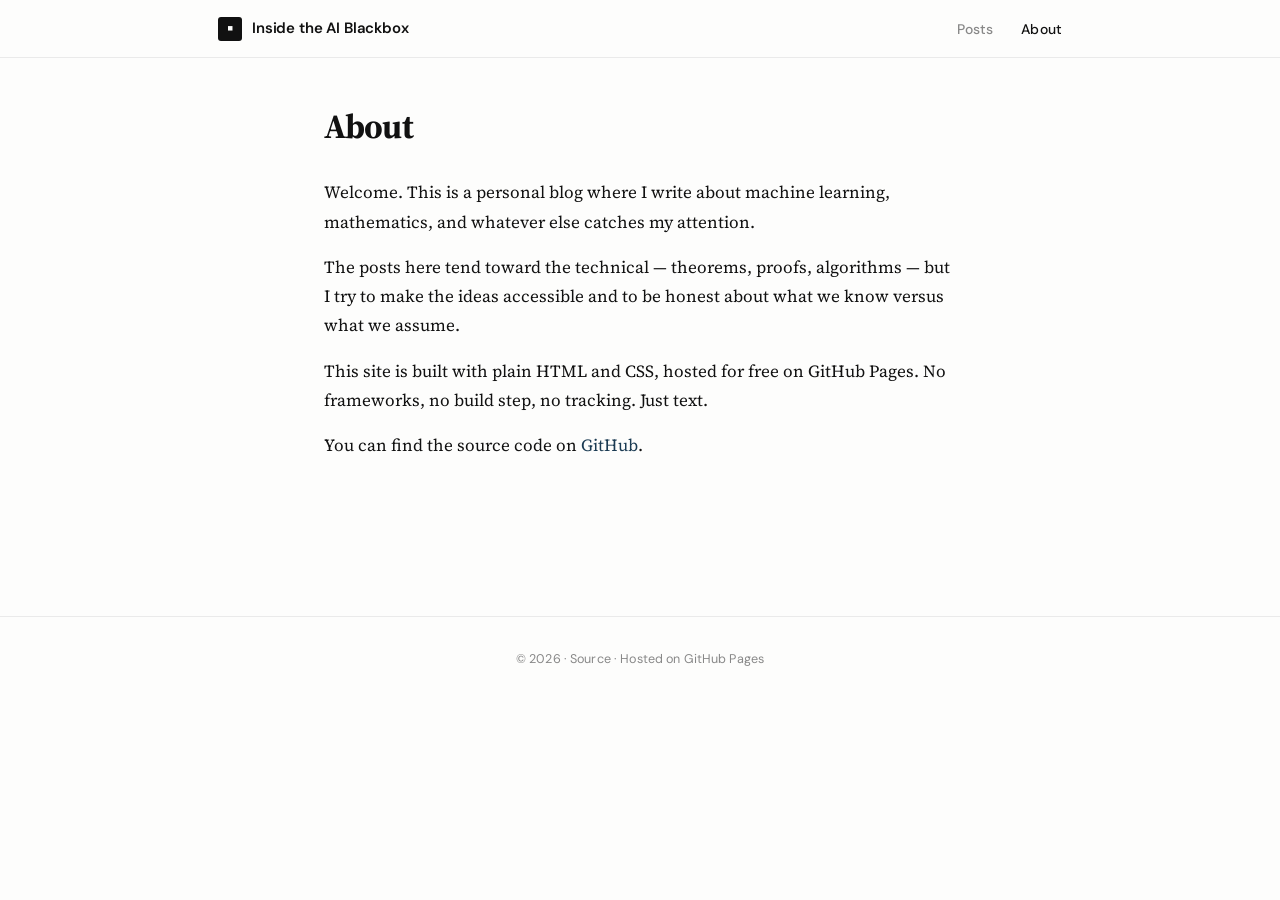
==== commit 879f6f90: "Modifs to the front end" ====
--- a/about.html
+++ b/about.html
@@ -26,7 +26,7 @@
 
   <!-- ═══ About ═══ -->
   <main class="article-container">
-    <div class="article-header" style="margin-bottom: 32px;">
+    <div class="article-header" style="margin-bottom: 32px; border-bottom: none; padding-bottom: 0;">
       <h1>About</h1>
     </div>
     <div class="article-content">
--- a/css/style.css
+++ b/css/style.css
@@ -1,46 +1,42 @@
-@import url('https://fonts.googleapis.com/css2?family=Playfair+Display:ital,wght@0,400;0,600;0,700;0,800;1,400;1,600&family=Crimson+Pro:ital,wght@0,300;0,400;0,500;0,600;1,300;1,400&family=JetBrains+Mono:wght@400;500&family=Outfit:wght@400;500;600&display=swap');
+@import url('https://fonts.googleapis.com/css2?family=Source+Serif+4:ital,opsz,wght@0,8..60,300;0,8..60,400;0,8..60,600;0,8..60,700;1,8..60,300;1,8..60,400&family=JetBrains+Mono:wght@400;500&family=DM+Sans:ital,wght@0,400;0,500;0,600;1,400&display=swap');
 
 /* ══════════════════════════════════════════════════════════
    DESIGN TOKENS
    ══════════════════════════════════════════════════════════ */
 :root {
-  /* --- Palette: warm parchment + deep ink --- */
-  --bg:             #f6f3ee;
-  --bg-warm:        #efe9df;
+  --bg:             #fdfdfc;
+  --bg-secondary:   #f5f5f3;
   --bg-card:        #ffffff;
-  --fg:             #1c1917;
-  --fg-secondary:   #57534e;
-  --fg-muted:       #a8a29e;
-  --accent:         #9f1239;
-  --accent-soft:    #9f123918;
-  --accent-hover:   #be123c;
-  --green:          #3f6212;
-  --green-soft:     #3f621215;
-  --blue:           #1e3a5f;
-  --blue-soft:      #1e3a5f12;
-  --amber:          #b45309;
-  --amber-soft:     #b4530912;
-  --border:         #d6d3cd;
-  --border-light:   #e7e5e0;
-
-  /* --- Typography --- */
-  --display:  'Playfair Display', Georgia, serif;
-  --body:     'Crimson Pro', Georgia, serif;
-  --sans:     'Outfit', system-ui, sans-serif;
+  --fg:             #111111;
+  --fg-secondary:   #444444;
+  --fg-muted:       #888888;
+  --accent:         #1a3a52;
+  --accent-soft:    #1a3a520d;
+  --accent-hover:   #244d6c;
+  --accent-line:    #1a3a5240;
+  --green:          #2d5016;
+  --green-soft:     #2d50160c;
+  --blue:           #1a3a52;
+  --blue-soft:      #1a3a520c;
+  --amber:          #8b5e00;
+  --amber-soft:     #8b5e000c;
+  --red:            #7a1a1a;
+  --red-soft:       #7a1a1a0c;
+  --border:         #ddd;
+  --border-light:   #eaeaea;
+  --rule:           #111111;
+
+  --serif:    'Source Serif 4', Georgia, serif;
+  --sans:     'DM Sans', -apple-system, sans-serif;
   --mono:     'JetBrains Mono', monospace;
 
-  /* --- Layout --- */
-  --content-w:  720px;
-  --page-w:     980px;
-
-  /* --- Shadows --- */
-  --shadow-sm:   0 1px 2px rgba(28,25,23,0.04);
-  --shadow-md:   0 2px 8px rgba(28,25,23,0.05), 0 8px 24px rgba(28,25,23,0.04);
-  --shadow-lg:   0 4px 12px rgba(28,25,23,0.06), 0 12px 36px rgba(28,25,23,0.06);
-
-  /* --- Motion --- */
-  --ease-out: cubic-bezier(0.22, 1, 0.36, 1);
-  --ease-spring: cubic-bezier(0.34, 1.56, 0.64, 1);
+  --content-w:  680px;
+  --page-w:     900px;
+
+  --shadow-sm:  0 1px 3px rgba(0,0,0,0.03);
+  --shadow-md:  0 1px 2px rgba(0,0,0,0.04), 0 4px 16px rgba(0,0,0,0.04);
+
+  --ease-out: cubic-bezier(0.25, 1, 0.5, 1);
 }
 
 /* ══════════════════════════════════════════════════════════
@@ -51,33 +47,19 @@
 html { scroll-behavior: smooth; }
 
 body {
-  font-family: var(--body);
+  font-family: var(--serif);
   background: var(--bg);
   color: var(--fg);
-  font-size: 18px;
-  line-height: 1.78;
+  font-size: 17px;
+  line-height: 1.72;
   -webkit-font-smoothing: antialiased;
   -moz-osx-font-smoothing: grayscale;
-  overflow-x: hidden;
-}
-
-/* Grain texture overlay */
-body::before {
-  content: '';
-  position: fixed;
-  inset: 0;
-  z-index: 9999;
-  pointer-events: none;
-  opacity: 0.025;
-  background-image: url("data:image/svg+xml,%3Csvg viewBox='0 0 256 256' xmlns='http://www.w3.org/2000/svg'%3E%3Cfilter id='n'%3E%3CfeTurbulence type='fractalNoise' baseFrequency='0.9' numOctaves='4' stitchTiles='stitch'/%3E%3C/filter%3E%3Crect width='100%25' height='100%25' filter='url(%23n)'/%3E%3C/svg%3E");
-  background-repeat: repeat;
-  background-size: 180px;
 }
 
 a {
   color: var(--accent);
   text-decoration: none;
-  transition: color 0.2s var(--ease-out);
+  transition: color 0.2s;
 }
 a:hover { color: var(--accent-hover); }
 
@@ -93,7 +75,7 @@
   position: fixed;
   top: 0;
   left: 0;
-  height: 3px;
+  height: 2px;
   background: var(--accent);
   z-index: 1000;
   width: 0%;
@@ -107,32 +89,32 @@
   position: sticky;
   top: 0;
   z-index: 500;
-  background: rgba(246, 243, 238, 0.88);
-  backdrop-filter: blur(16px) saturate(1.4);
-  -webkit-backdrop-filter: blur(16px) saturate(1.4);
+  background: rgba(253,253,252,0.92);
+  backdrop-filter: blur(12px);
+  -webkit-backdrop-filter: blur(12px);
   border-bottom: 1px solid var(--border-light);
   transition: box-shadow 0.3s var(--ease-out);
 }
 
 .site-header.scrolled {
-  box-shadow: 0 1px 12px rgba(28,25,23,0.06);
+  box-shadow: 0 1px 8px rgba(0,0,0,0.04);
 }
 
 .site-header-inner {
   max-width: var(--page-w);
   margin: 0 auto;
-  padding: 16px 32px;
+  padding: 14px 28px;
   display: flex;
   align-items: center;
   justify-content: space-between;
 }
 
 .site-logo {
-  font-family: var(--display);
-  font-weight: 700;
-  font-size: 1.15em;
+  font-family: var(--sans);
+  font-weight: 600;
+  font-size: 0.88em;
   color: var(--fg);
-  letter-spacing: -0.03em;
+  letter-spacing: -0.01em;
   display: flex;
   align-items: center;
   gap: 10px;
@@ -142,27 +124,26 @@
   display: inline-flex;
   align-items: center;
   justify-content: center;
-  width: 30px;
-  height: 30px;
+  width: 24px;
+  height: 24px;
   background: var(--fg);
   color: var(--bg);
   font-family: var(--mono);
-  font-size: 0.55em;
+  font-size: 0.5em;
   font-weight: 500;
-  border-radius: 4px;
+  border-radius: 3px;
   letter-spacing: 0;
   line-height: 1;
-  transition: transform 0.3s var(--ease-spring), background 0.3s;
+  transition: background 0.25s;
 }
 
 .site-logo:hover .logo-box {
-  transform: rotate(-6deg) scale(1.08);
   background: var(--accent);
 }
 
 .site-nav {
   display: flex;
-  gap: 32px;
+  gap: 28px;
   list-style: none;
 }
 
@@ -170,28 +151,13 @@
   font-family: var(--sans);
   font-size: 0.82em;
   font-weight: 500;
-  color: var(--fg-secondary);
-  letter-spacing: 0.015em;
-  position: relative;
-  transition: color 0.25s;
-}
-
-.site-nav a::after {
-  content: '';
-  position: absolute;
-  bottom: -4px;
-  left: 0;
-  width: 0;
-  height: 1.5px;
-  background: var(--accent);
-  transition: width 0.3s var(--ease-out);
+  color: var(--fg-muted);
+  letter-spacing: 0.01em;
+  transition: color 0.2s;
 }
 
 .site-nav a:hover,
 .site-nav a.active { color: var(--fg); }
-
-.site-nav a:hover::after,
-.site-nav a.active::after { width: 100%; }
 
 /* ══════════════════════════════════════════════════════════
    HERO (Homepage)
@@ -199,178 +165,133 @@
 .page-container {
   max-width: var(--page-w);
   margin: 0 auto;
-  padding: 0 32px;
+  padding: 0 28px;
 }
 
 .hero {
-  padding: 84px 0 48px;
-  max-width: 680px;
-  animation: fadeUp 0.7s var(--ease-out) both;
-}
-
-.hero-label {
-  font-family: var(--sans);
-  font-size: 0.72em;
-  font-weight: 600;
-  text-transform: uppercase;
-  letter-spacing: 0.14em;
-  color: var(--accent);
-  margin-bottom: 20px;
-  display: flex;
-  align-items: center;
-  gap: 10px;
-}
-
-.hero-label::before {
-  content: '';
-  display: block;
-  width: 28px;
-  height: 1.5px;
-  background: var(--accent);
+  padding: 72px 0 20px;
+  max-width: var(--content-w);
+  border-bottom: 2px solid var(--rule);
+  margin-bottom: 44px;
+  animation: fadeIn 0.5s var(--ease-out) both;
 }
 
 .hero h1 {
-  font-family: var(--display);
-  font-size: 2.8em;
+  font-family: var(--serif);
+  font-size: 1.85em;
   font-weight: 700;
-  line-height: 1.12;
-  letter-spacing: -0.035em;
-  margin-bottom: 20px;
+  line-height: 1.22;
+  letter-spacing: -0.025em;
+  margin-bottom: 14px;
   color: var(--fg);
 }
 
-.hero h1 em {
-  font-style: italic;
-  color: var(--accent);
-}
-
 .hero p {
-  font-size: 1.1em;
+  font-size: 1em;
   color: var(--fg-secondary);
   font-weight: 300;
-  line-height: 1.72;
+  line-height: 1.68;
   max-width: 520px;
-}
-
-/* ══════════════════════════════════════════════════════════
-   POST CARDS
+  margin-bottom: 28px;
+}
+
+/* ══════════════════════════════════════════════════════════
+   POST LISTING
    ══════════════════════════════════════════════════════════ */
 .posts-section {
-  padding-bottom: 120px;
+  padding-bottom: 100px;
+  max-width: var(--content-w);
 }
 
 .posts-section-title {
   font-family: var(--sans);
-  font-size: 0.72em;
+  font-size: 0.68em;
   font-weight: 600;
   text-transform: uppercase;
   letter-spacing: 0.12em;
   color: var(--fg-muted);
-  margin-bottom: 28px;
-  padding-bottom: 14px;
-  border-bottom: 1px solid var(--border);
+  margin-bottom: 24px;
 }
 
 .post-card {
   display: block;
-  background: var(--bg-card);
-  border: 1px solid var(--border-light);
-  border-radius: 10px;
-  padding: 36px 40px;
-  margin-bottom: 20px;
+  padding: 28px 0;
+  border-bottom: 1px solid var(--border-light);
   text-decoration: none;
   color: inherit;
-  position: relative;
-  overflow: hidden;
-  transition: transform 0.35s var(--ease-out),
-              box-shadow 0.35s var(--ease-out),
-              border-color 0.35s var(--ease-out);
-  animation: fadeUp 0.7s var(--ease-out) both;
-  animation-delay: 0.15s;
-}
-
-.post-card::before {
-  content: '';
-  position: absolute;
-  top: 0;
-  left: 0;
-  width: 4px;
-  height: 0;
-  background: var(--accent);
-  border-radius: 0 2px 2px 0;
-  transition: height 0.4s var(--ease-out);
-}
-
-.post-card:hover {
-  transform: translateY(-3px);
-  box-shadow: var(--shadow-lg);
-  border-color: var(--border);
-  color: inherit;
-}
-
-.post-card:hover::before {
-  height: 100%;
-}
+  animation: fadeIn 0.5s var(--ease-out) both;
+  animation-delay: 0.08s;
+}
+
+.post-card:first-of-type {
+  border-top: 1px solid var(--border-light);
+}
+
+.post-card:hover { color: inherit; }
 
 .post-card-meta {
   font-family: var(--sans);
-  font-size: 0.76em;
-  color: var(--fg-muted);
-  margin-bottom: 12px;
+  font-size: 0.74em;
+  color: var(--fg-muted);
+  margin-bottom: 6px;
   display: flex;
-  gap: 14px;
+  gap: 8px;
   align-items: center;
 }
 
 .post-card-tag {
-  background: var(--accent-soft);
+  font-family: var(--mono);
+  font-size: 0.88em;
   color: var(--accent);
-  padding: 3px 12px;
-  border-radius: 4px;
-  font-weight: 600;
-  font-size: 0.9em;
   letter-spacing: 0.02em;
 }
 
+.post-card-meta .sep { color: var(--border); }
+
 .post-card h2 {
-  font-family: var(--display);
-  font-size: 1.45em;
+  font-family: var(--serif);
+  font-size: 1.25em;
   font-weight: 700;
-  line-height: 1.25;
-  letter-spacing: -0.02em;
-  margin-bottom: 10px;
+  line-height: 1.3;
+  letter-spacing: -0.015em;
+  margin-bottom: 6px;
   color: var(--fg);
-  transition: color 0.25s;
+  transition: color 0.2s;
 }
 
 .post-card:hover h2 { color: var(--accent); }
 
 .post-card p {
   color: var(--fg-secondary);
-  font-size: 0.97em;
-  line-height: 1.68;
+  font-size: 0.92em;
+  line-height: 1.6;
+  max-width: 600px;
 }
 
 .post-card .read-more {
   display: inline-flex;
   align-items: center;
-  gap: 6px;
-  margin-top: 16px;
-  font-family: var(--sans);
-  font-size: 0.82em;
-  font-weight: 600;
+  gap: 4px;
+  margin-top: 10px;
+  font-family: var(--sans);
+  font-size: 0.78em;
+  font-weight: 500;
   color: var(--accent);
-  letter-spacing: 0.01em;
 }
 
 .post-card .read-more .arrow {
   display: inline-block;
-  transition: transform 0.3s var(--ease-spring);
+  transition: transform 0.25s var(--ease-out);
 }
 
 .post-card:hover .read-more .arrow {
-  transform: translateX(5px);
-}
+  transform: translateX(4px);
+}
+
+.post-card:nth-child(2)  { animation-delay: 0.14s; }
+.post-card:nth-child(3)  { animation-delay: 0.20s; }
+.post-card:nth-child(4)  { animation-delay: 0.26s; }
+.post-card:nth-child(5)  { animation-delay: 0.32s; }
 
 /* ══════════════════════════════════════════════════════════
    ARTICLE PAGE
@@ -382,103 +303,103 @@
 }
 
 .article-header {
-  margin-bottom: 52px;
-  animation: fadeUp 0.6s var(--ease-out) both;
+  margin-bottom: 48px;
+  padding-bottom: 28px;
+  border-bottom: 2px solid var(--rule);
+  animation: fadeIn 0.5s var(--ease-out) both;
 }
 
 .article-back {
   font-family: var(--sans);
-  font-size: 0.82em;
+  font-size: 0.78em;
   font-weight: 500;
   color: var(--fg-muted);
   display: inline-flex;
   align-items: center;
-  gap: 8px;
-  margin-bottom: 36px;
-  transition: color 0.25s, gap 0.25s var(--ease-spring);
+  gap: 6px;
+  margin-bottom: 32px;
+  transition: color 0.2s, gap 0.2s var(--ease-out);
 }
 
 .article-back:hover {
   color: var(--accent);
-  gap: 12px;
+  gap: 10px;
 }
 
 .article-header h1 {
-  font-family: var(--display);
-  font-size: 2.3em;
+  font-family: var(--serif);
+  font-size: 2em;
   font-weight: 700;
-  line-height: 1.15;
-  margin-bottom: 12px;
-  letter-spacing: -0.03em;
+  line-height: 1.18;
+  margin-bottom: 10px;
+  letter-spacing: -0.025em;
 }
 
 .article-header .subtitle {
-  font-family: var(--body);
-  font-size: 1.1em;
+  font-size: 1.02em;
   font-style: italic;
   color: var(--fg-secondary);
-  margin-bottom: 24px;
+  margin-bottom: 20px;
   font-weight: 300;
-  line-height: 1.65;
+  line-height: 1.6;
 }
 
 .article-header .article-meta {
   font-family: var(--sans);
-  font-size: 0.8em;
+  font-size: 0.78em;
   color: var(--fg-muted);
   display: flex;
-  gap: 20px;
-  padding-top: 20px;
-  border-top: 1px solid var(--border-light);
+  gap: 16px;
 }
 
 /* ── Article Content ─────────────────────────────────────── */
 .article-content {
-  animation: fadeUp 0.7s var(--ease-out) 0.12s both;
+  animation: fadeIn 0.5s var(--ease-out) 0.08s both;
 }
 
 .article-content h2 {
-  font-family: var(--display);
-  font-size: 1.4em;
+  font-family: var(--serif);
+  font-size: 1.3em;
   font-weight: 700;
-  margin-top: 56px;
-  margin-bottom: 18px;
+  margin-top: 52px;
+  margin-bottom: 16px;
   color: var(--fg);
-  letter-spacing: -0.015em;
-  padding-bottom: 8px;
-  border-bottom: 1px solid var(--border-light);
+  letter-spacing: -0.01em;
+  padding-bottom: 6px;
+  border-bottom: 1px solid var(--border);
 }
 
 .article-content h2 .section-num {
+  font-family: var(--mono);
+  font-size: 0.82em;
   color: var(--accent);
   margin-right: 6px;
+  font-weight: 500;
 }
 
 .article-content h3 {
-  font-family: var(--display);
-  font-size: 1.1em;
+  font-size: 1.05em;
   font-weight: 600;
-  margin-top: 36px;
-  margin-bottom: 12px;
-}
-
-.article-content p { margin-bottom: 18px; }
-
-/* Callout boxes */
+  margin-top: 32px;
+  margin-bottom: 10px;
+}
+
+.article-content p { margin-bottom: 16px; }
+
+/* ── Callout boxes ── */
 .article-content .theorem,
 .article-content .definition,
 .article-content .remark,
 .article-content .warning-box {
-  padding: 24px 28px;
-  margin: 28px 0;
-  border-radius: 6px;
-  border-left-width: 3px;
-  border-left-style: solid;
+  padding: 20px 24px;
+  margin: 24px 0;
+  border-radius: 2px;
+  border-left: 3px solid;
 }
 
 .article-content .theorem {
-  background: var(--accent-soft);
-  border-left-color: var(--accent);
+  background: var(--red-soft);
+  border-left-color: var(--red);
 }
 
 .article-content .theorem-title,
@@ -487,13 +408,13 @@
 .article-content .warning-title {
   font-family: var(--sans);
   font-weight: 600;
-  font-size: 0.78em;
+  font-size: 0.72em;
   text-transform: uppercase;
-  letter-spacing: 0.08em;
-  margin-bottom: 12px;
-}
-
-.article-content .theorem .theorem-title { color: var(--accent); }
+  letter-spacing: 0.1em;
+  margin-bottom: 10px;
+}
+
+.article-content .theorem .theorem-title { color: var(--red); }
 
 .article-content .definition {
   background: var(--green-soft);
@@ -515,18 +436,17 @@
 
 .article-content blockquote {
   border-left: 3px solid var(--border);
-  padding-left: 24px;
-  margin: 24px 0;
+  padding-left: 20px;
+  margin: 20px 0;
   color: var(--fg-secondary);
   font-style: italic;
-  font-size: 1.02em;
 }
 
 .article-content .equation-block {
-  margin: 24px 0;
+  margin: 20px 0;
   overflow-x: auto;
   text-align: center;
-  padding: 10px 0;
+  padding: 8px 0;
 }
 
 .article-content .ref {
@@ -536,30 +456,30 @@
 
 .article-content .chain {
   text-align: center;
-  margin: 28px 0;
-  padding: 18px;
-  background: var(--bg-warm);
-  border-radius: 6px;
+  margin: 24px 0;
+  padding: 16px;
+  background: var(--bg-secondary);
+  border-radius: 2px;
   overflow-x: auto;
 }
 
-/* TOC */
+/* ── TOC ── */
 .article-content .toc {
-  background: var(--bg-warm);
-  padding: 24px 32px;
-  border-radius: 8px;
-  margin: 32px 0 44px;
+  background: var(--bg-secondary);
+  padding: 20px 28px;
+  border-radius: 2px;
+  margin: 28px 0 40px;
   border: 1px solid var(--border-light);
 }
 
 .article-content .toc-title {
   font-family: var(--sans);
   font-weight: 600;
-  font-size: 0.74em;
+  font-size: 0.68em;
   text-transform: uppercase;
-  letter-spacing: 0.1em;
-  margin-bottom: 14px;
-  color: var(--accent);
+  letter-spacing: 0.12em;
+  margin-bottom: 12px;
+  color: var(--fg-muted);
 }
 
 .article-content .toc ol {
@@ -570,44 +490,45 @@
 
 .article-content .toc li {
   counter-increment: toc-counter;
-  margin-bottom: 5px;
-  font-size: 0.94em;
-  color: var(--fg-secondary);
-  line-height: 1.55;
+  margin-bottom: 4px;
+  font-size: 0.92em;
+  color: var(--fg-secondary);
+  line-height: 1.5;
 }
 
 .article-content .toc li::before {
   content: counter(toc-counter) ".";
-  color: var(--accent);
-  font-weight: 600;
-  font-family: var(--sans);
-  font-size: 0.85em;
+  font-family: var(--mono);
+  font-size: 0.82em;
+  color: var(--fg-muted);
   margin-right: 8px;
   display: inline-block;
   width: 1.6em;
 }
 
-/* References */
+/* ── References ── */
 .article-content .references {
-  margin-top: 60px;
-  padding-top: 24px;
-  border-top: 1px solid var(--border);
+  margin-top: 56px;
+  padding-top: 20px;
+  border-top: 2px solid var(--rule);
   font-size: 0.88em;
   line-height: 1.65;
   color: var(--fg-secondary);
 }
 
-.article-content .references p { margin-bottom: 10px; }
+.article-content .references p { margin-bottom: 8px; }
 
 .article-content .references .ref-key {
   font-weight: 600;
   color: var(--fg);
+  font-family: var(--sans);
+  font-size: 0.95em;
 }
 
 em { font-style: italic; }
 strong { font-weight: 600; }
 
-.katex-display { margin: 14px 0 !important; }
+.katex-display { margin: 12px 0 !important; }
 .katex { font-size: 1.05em; }
 
 /* ══════════════════════════════════════════════════════════
@@ -615,10 +536,10 @@
    ══════════════════════════════════════════════════════════ */
 .site-footer {
   border-top: 1px solid var(--border-light);
-  padding: 36px 32px;
+  padding: 32px 28px;
   text-align: center;
   font-family: var(--sans);
-  font-size: 0.78em;
+  font-size: 0.74em;
   color: var(--fg-muted);
   letter-spacing: 0.01em;
 }
@@ -627,12 +548,12 @@
 .site-footer a:hover { color: var(--accent); }
 
 /* ══════════════════════════════════════════════════════════
-   ANIMATIONS
-   ══════════════════════════════════════════════════════════ */
-@keyframes fadeUp {
+   ANIMATION — subtle fade only
+   ══════════════════════════════════════════════════════════ */
+@keyframes fadeIn {
   from {
     opacity: 0;
-    transform: translateY(18px);
+    transform: translateY(10px);
   }
   to {
     opacity: 1;
@@ -640,36 +561,27 @@
   }
 }
 
-/* Stagger post cards */
-.post-card:nth-child(2)  { animation-delay: 0.25s; }
-.post-card:nth-child(3)  { animation-delay: 0.35s; }
-.post-card:nth-child(4)  { animation-delay: 0.45s; }
-.post-card:nth-child(5)  { animation-delay: 0.55s; }
-
 /* ══════════════════════════════════════════════════════════
    RESPONSIVE
    ══════════════════════════════════════════════════════════ */
 @media (max-width: 768px) {
   .page-container,
   .site-header-inner { padding-left: 20px; padding-right: 20px; }
-  .hero { padding: 52px 0 32px; }
-  .hero h1 { font-size: 2em; }
-  .hero p { font-size: 1em; }
-  .post-card { padding: 28px 24px; }
-  .post-card h2 { font-size: 1.25em; }
-  .article-container { padding: 36px 20px 100px; }
-  .article-header h1 { font-size: 1.75em; }
-  .article-content h2 { font-size: 1.2em; margin-top: 44px; }
-  body { font-size: 17px; }
+  .hero { padding: 48px 0 16px; }
+  .hero h1 { font-size: 1.5em; }
+  .post-card h2 { font-size: 1.12em; }
+  .article-container { padding: 32px 18px 100px; }
+  .article-header h1 { font-size: 1.6em; }
+  .article-content h2 { font-size: 1.15em; margin-top: 44px; }
+  body { font-size: 16px; }
   .article-content .theorem,
   .article-content .definition,
   .article-content .remark,
-  .article-content .warning-box { padding: 18px 20px; }
+  .article-content .warning-box { padding: 16px 18px; }
   .site-nav { gap: 20px; }
 }
 
 @media (max-width: 480px) {
-  .hero h1 { font-size: 1.65em; }
-  .site-logo { font-size: 1em; }
-  .post-card { padding: 22px 18px; }
-}
+  .hero h1 { font-size: 1.35em; }
+  .site-logo { font-size: 0.82em; }
+}
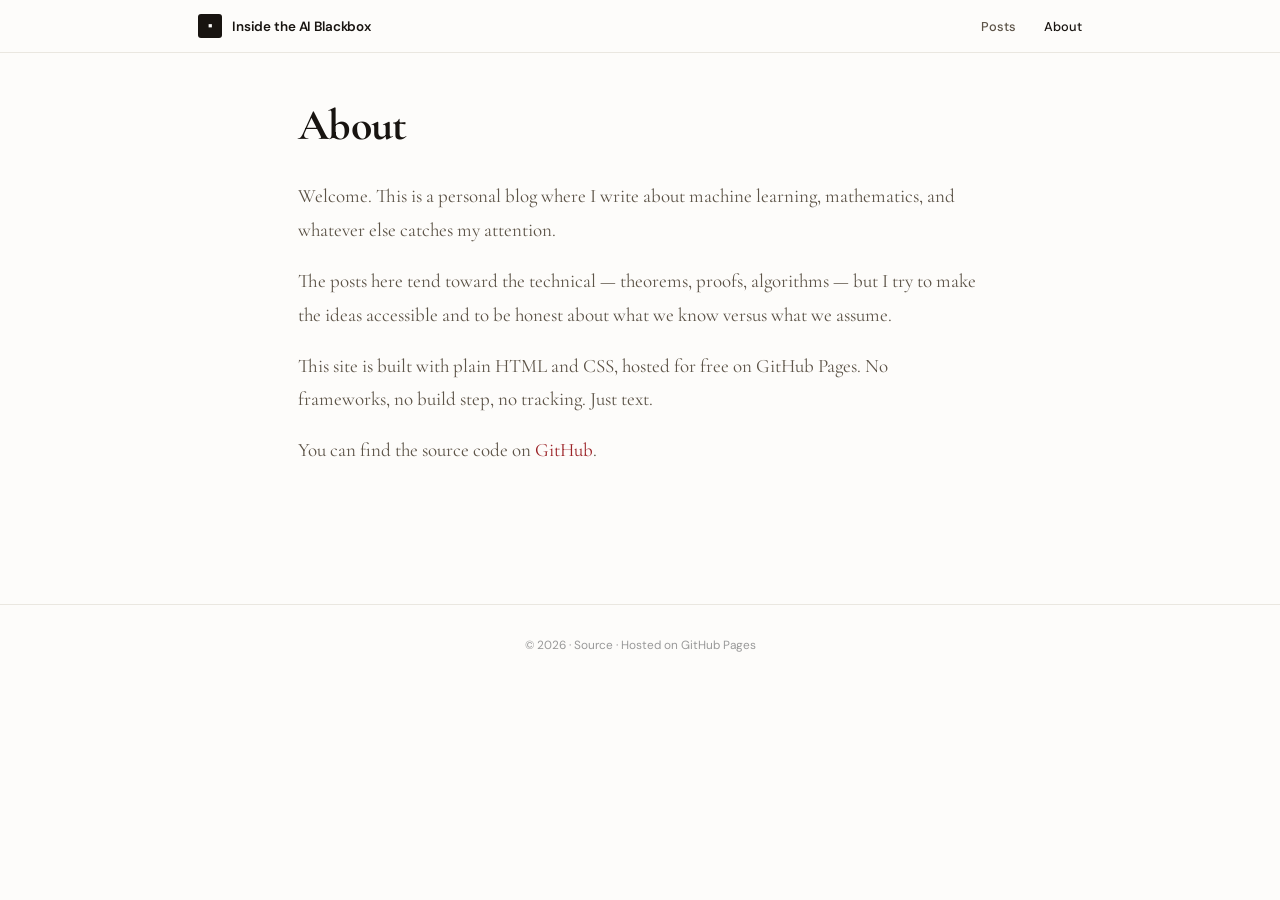
==== commit d80bcbc1: "Modifs to the front end" ====
--- a/about.html
+++ b/about.html
@@ -5,10 +5,50 @@
   <meta name="viewport" content="width=device-width, initial-scale=1.0">
   <title>About — Inside the AI Blackbox</title>
   <link rel="stylesheet" href="css/style.css">
+  <style>
+    @import url('https://fonts.googleapis.com/css2?family=Cormorant+Garamond:ital,wght@0,400;0,500;0,600;0,700;1,400;1,500&display=swap');
+
+    .about-content {
+      max-width: 740px;
+      margin: 0 auto;
+      padding: 48px 28px 120px;
+      font-family: 'Cormorant Garamond', Georgia, serif;
+      font-size: 19px;
+      line-height: 1.78;
+      color: #181410;
+    }
+
+    .about-content h1 {
+      font-size: 2.3em;
+      font-weight: 700;
+      line-height: 1.15;
+      margin-bottom: 28px;
+      letter-spacing: -0.015em;
+    }
+
+    .about-content p {
+      margin-bottom: 17px;
+      color: #5c5347;
+    }
+
+    .about-content a {
+      color: #9b2226;
+      text-decoration: none;
+    }
+
+    .about-content a:hover { color: #c0292e; }
+
+    @media (max-width: 600px) {
+      .about-content {
+        padding: 36px 16px 80px;
+        font-size: 17px;
+      }
+      .about-content h1 { font-size: 1.65em; }
+    }
+  </style>
 </head>
 <body>
 
-  <!-- ═══ Header ═══ -->
   <header class="site-header">
     <div class="site-header-inner">
       <a href="index.html" class="site-logo">
@@ -24,28 +64,22 @@
     </div>
   </header>
 
-  <!-- ═══ About ═══ -->
-  <main class="article-container">
-    <div class="article-header" style="margin-bottom: 32px; border-bottom: none; padding-bottom: 0;">
-      <h1>About</h1>
-    </div>
-    <div class="article-content">
-      <p>
-        Welcome. This is a personal blog where I write about machine learning, mathematics, and whatever else catches my attention.
-      </p>
-      <p>
-        The posts here tend toward the technical — theorems, proofs, algorithms — but I try to make the ideas accessible and to be honest about what we know versus what we assume.
-      </p>
-      <p>
-        This site is built with plain HTML and CSS, hosted for free on GitHub Pages. No frameworks, no build step, no tracking. Just text.
-      </p>
-      <p>
-        You can find the source code on <a href="https://github.com/masrour-aymane/inside-the-ai-blackbox">GitHub</a>.
-      </p>
-    </div>
+  <main class="about-content">
+    <h1>About</h1>
+    <p>
+      Welcome. This is a personal blog where I write about machine learning, mathematics, and whatever else catches my attention.
+    </p>
+    <p>
+      The posts here tend toward the technical — theorems, proofs, algorithms — but I try to make the ideas accessible and to be honest about what we know versus what we assume.
+    </p>
+    <p>
+      This site is built with plain HTML and CSS, hosted for free on GitHub Pages. No frameworks, no build step, no tracking. Just text.
+    </p>
+    <p>
+      You can find the source code on <a href="https://github.com/masrour-aymane/inside-the-ai-blackbox">GitHub</a>.
+    </p>
   </main>
 
-  <!-- ═══ Footer ═══ -->
   <footer class="site-footer">
     &copy; 2026 · <a href="https://github.com/masrour-aymane/inside-the-ai-blackbox">Source</a> · Hosted on GitHub Pages
   </footer>
--- a/css/style.css
+++ b/css/style.css
@@ -1,71 +1,29 @@
-@import url('https://fonts.googleapis.com/css2?family=Source+Serif+4:ital,opsz,wght@0,8..60,300;0,8..60,400;0,8..60,600;0,8..60,700;1,8..60,300;1,8..60,400&family=JetBrains+Mono:wght@400;500&family=DM+Sans:ital,wght@0,400;0,500;0,600;1,400&display=swap');
-
-/* ══════════════════════════════════════════════════════════
-   DESIGN TOKENS
+@import url('https://fonts.googleapis.com/css2?family=DM+Sans:ital,wght@0,400;0,500;0,600;1,400&display=swap');
+
+/* ══════════════════════════════════════════════════════════
+   SHARED TOKENS — only used by blog chrome, not articles
    ══════════════════════════════════════════════════════════ */
 :root {
-  --bg:             #fdfdfc;
-  --bg-secondary:   #f5f5f3;
-  --bg-card:        #ffffff;
-  --fg:             #111111;
-  --fg-secondary:   #444444;
-  --fg-muted:       #888888;
-  --accent:         #1a3a52;
-  --accent-soft:    #1a3a520d;
-  --accent-hover:   #244d6c;
-  --accent-line:    #1a3a5240;
-  --green:          #2d5016;
-  --green-soft:     #2d50160c;
-  --blue:           #1a3a52;
-  --blue-soft:      #1a3a520c;
-  --amber:          #8b5e00;
-  --amber-soft:     #8b5e000c;
-  --red:            #7a1a1a;
-  --red-soft:       #7a1a1a0c;
-  --border:         #ddd;
-  --border-light:   #eaeaea;
-  --rule:           #111111;
-
-  --serif:    'Source Serif 4', Georgia, serif;
-  --sans:     'DM Sans', -apple-system, sans-serif;
-  --mono:     'JetBrains Mono', monospace;
-
-  --content-w:  680px;
-  --page-w:     900px;
-
-  --shadow-sm:  0 1px 3px rgba(0,0,0,0.03);
-  --shadow-md:  0 1px 2px rgba(0,0,0,0.04), 0 4px 16px rgba(0,0,0,0.04);
-
-  --ease-out: cubic-bezier(0.25, 1, 0.5, 1);
-}
-
-/* ══════════════════════════════════════════════════════════
-   RESET & BASE
+  --chrome-bg:      #fdfcfa;
+  --chrome-fg:      #181410;
+  --chrome-dim:     #5c5347;
+  --chrome-muted:   #999;
+  --chrome-accent:  #9b2226;
+  --chrome-border:  #eae7e0;
+  --chrome-sans:    'DM Sans', -apple-system, sans-serif;
+  --page-w:         940px;
+  --ease-out:       cubic-bezier(0.25, 1, 0.5, 1);
+}
+
+/* ══════════════════════════════════════════════════════════
+   RESET — minimal, won't break article styles
    ══════════════════════════════════════════════════════════ */
 *, *::before, *::after { margin: 0; padding: 0; box-sizing: border-box; }
-
 html { scroll-behavior: smooth; }
 
 body {
-  font-family: var(--serif);
-  background: var(--bg);
-  color: var(--fg);
-  font-size: 17px;
-  line-height: 1.72;
+  background: var(--chrome-bg);
   -webkit-font-smoothing: antialiased;
-  -moz-osx-font-smoothing: grayscale;
-}
-
-a {
-  color: var(--accent);
-  text-decoration: none;
-  transition: color 0.2s;
-}
-a:hover { color: var(--accent-hover); }
-
-::selection {
-  background: var(--accent);
-  color: #fff;
 }
 
 /* ══════════════════════════════════════════════════════════
@@ -76,7 +34,7 @@
   top: 0;
   left: 0;
   height: 2px;
-  background: var(--accent);
+  background: var(--chrome-accent);
   z-index: 1000;
   width: 0%;
   transition: width 0.1s linear;
@@ -89,16 +47,14 @@
   position: sticky;
   top: 0;
   z-index: 500;
-  background: rgba(253,253,252,0.92);
+  background: rgba(253,252,250,0.92);
   backdrop-filter: blur(12px);
   -webkit-backdrop-filter: blur(12px);
-  border-bottom: 1px solid var(--border-light);
+  border-bottom: 1px solid var(--chrome-border);
   transition: box-shadow 0.3s var(--ease-out);
 }
 
-.site-header.scrolled {
-  box-shadow: 0 1px 8px rgba(0,0,0,0.04);
-}
+.site-header.scrolled { box-shadow: 0 1px 8px rgba(0,0,0,0.04); }
 
 .site-header-inner {
   max-width: var(--page-w);
@@ -110,14 +66,15 @@
 }
 
 .site-logo {
-  font-family: var(--sans);
+  font-family: var(--chrome-sans);
   font-weight: 600;
-  font-size: 0.88em;
-  color: var(--fg);
+  font-size: 0.84em;
+  color: var(--chrome-fg);
   letter-spacing: -0.01em;
   display: flex;
   align-items: center;
   gap: 10px;
+  text-decoration: none;
 }
 
 .site-logo .logo-box {
@@ -126,20 +83,17 @@
   justify-content: center;
   width: 24px;
   height: 24px;
-  background: var(--fg);
-  color: var(--bg);
-  font-family: var(--mono);
+  background: var(--chrome-fg);
+  color: var(--chrome-bg);
   font-size: 0.5em;
-  font-weight: 500;
+  font-weight: 400;
   border-radius: 3px;
-  letter-spacing: 0;
   line-height: 1;
   transition: background 0.25s;
 }
 
-.site-logo:hover .logo-box {
-  background: var(--accent);
-}
+.site-logo:hover { color: var(--chrome-fg); }
+.site-logo:hover .logo-box { background: var(--chrome-accent); }
 
 .site-nav {
   display: flex;
@@ -148,19 +102,19 @@
 }
 
 .site-nav a {
-  font-family: var(--sans);
-  font-size: 0.82em;
+  font-family: var(--chrome-sans);
+  font-size: 0.8em;
   font-weight: 500;
-  color: var(--fg-muted);
-  letter-spacing: 0.01em;
+  color: var(--chrome-dim);
+  text-decoration: none;
   transition: color 0.2s;
 }
 
 .site-nav a:hover,
-.site-nav a.active { color: var(--fg); }
-
-/* ══════════════════════════════════════════════════════════
-   HERO (Homepage)
+.site-nav a.active { color: var(--chrome-fg); }
+
+/* ══════════════════════════════════════════════════════════
+   HOMEPAGE
    ══════════════════════════════════════════════════════════ */
 .page-container {
   max-width: var(--page-w);
@@ -170,69 +124,65 @@
 
 .hero {
   padding: 72px 0 20px;
-  max-width: var(--content-w);
-  border-bottom: 2px solid var(--rule);
+  max-width: 740px;
+  border-bottom: 2px solid var(--chrome-fg);
   margin-bottom: 44px;
   animation: fadeIn 0.5s var(--ease-out) both;
+  font-family: 'Cormorant Garamond', Georgia, serif;
 }
 
 .hero h1 {
-  font-family: var(--serif);
-  font-size: 1.85em;
+  font-size: 2em;
   font-weight: 700;
-  line-height: 1.22;
-  letter-spacing: -0.025em;
+  line-height: 1.2;
+  letter-spacing: -0.015em;
   margin-bottom: 14px;
-  color: var(--fg);
+  color: var(--chrome-fg);
 }
 
 .hero p {
-  font-size: 1em;
-  color: var(--fg-secondary);
-  font-weight: 300;
-  line-height: 1.68;
-  max-width: 520px;
+  font-size: 1.05em;
+  color: var(--chrome-dim);
+  font-weight: 400;
+  line-height: 1.7;
+  max-width: 540px;
   margin-bottom: 28px;
 }
 
-/* ══════════════════════════════════════════════════════════
-   POST LISTING
-   ══════════════════════════════════════════════════════════ */
+/* ── Post listing ── */
 .posts-section {
   padding-bottom: 100px;
-  max-width: var(--content-w);
+  max-width: 740px;
+  font-family: 'Cormorant Garamond', Georgia, serif;
 }
 
 .posts-section-title {
-  font-family: var(--sans);
+  font-family: var(--chrome-sans);
   font-size: 0.68em;
   font-weight: 600;
   text-transform: uppercase;
   letter-spacing: 0.12em;
-  color: var(--fg-muted);
+  color: var(--chrome-muted);
   margin-bottom: 24px;
 }
 
 .post-card {
   display: block;
   padding: 28px 0;
-  border-bottom: 1px solid var(--border-light);
+  border-bottom: 1px solid var(--chrome-border);
   text-decoration: none;
   color: inherit;
   animation: fadeIn 0.5s var(--ease-out) both;
   animation-delay: 0.08s;
 }
 
-.post-card:first-of-type {
-  border-top: 1px solid var(--border-light);
-}
-
+.post-card:first-of-type { border-top: 1px solid var(--chrome-border); }
 .post-card:hover { color: inherit; }
 
 .post-card-meta {
-  font-family: var(--sans);
-  font-size: 0.74em;
-  color: var(--fg-muted);
+  font-family: var(--chrome-sans);
+  font-size: 0.72em;
+  color: var(--chrome-muted);
   margin-bottom: 6px;
   display: flex;
   gap: 8px;
@@ -240,32 +190,29 @@
 }
 
 .post-card-tag {
-  font-family: var(--mono);
   font-size: 0.88em;
-  color: var(--accent);
-  letter-spacing: 0.02em;
-}
-
-.post-card-meta .sep { color: var(--border); }
+  color: var(--chrome-accent);
+}
+
+.post-card-meta .sep { color: #d6cfc2; }
 
 .post-card h2 {
-  font-family: var(--serif);
-  font-size: 1.25em;
+  font-size: 1.35em;
   font-weight: 700;
-  line-height: 1.3;
-  letter-spacing: -0.015em;
+  line-height: 1.25;
+  letter-spacing: -0.01em;
   margin-bottom: 6px;
-  color: var(--fg);
+  color: var(--chrome-fg);
   transition: color 0.2s;
 }
 
-.post-card:hover h2 { color: var(--accent); }
+.post-card:hover h2 { color: var(--chrome-accent); }
 
 .post-card p {
-  color: var(--fg-secondary);
-  font-size: 0.92em;
-  line-height: 1.6;
-  max-width: 600px;
+  color: var(--chrome-dim);
+  font-size: 0.95em;
+  line-height: 1.65;
+  max-width: 620px;
 }
 
 .post-card .read-more {
@@ -273,10 +220,11 @@
   align-items: center;
   gap: 4px;
   margin-top: 10px;
-  font-family: var(--sans);
-  font-size: 0.78em;
+  font-family: var(--chrome-sans);
+  font-size: 0.76em;
   font-weight: 500;
-  color: var(--accent);
+  color: var(--chrome-accent);
+  text-decoration: none;
 }
 
 .post-card .read-more .arrow {
@@ -284,304 +232,84 @@
   transition: transform 0.25s var(--ease-out);
 }
 
-.post-card:hover .read-more .arrow {
-  transform: translateX(4px);
-}
-
-.post-card:nth-child(2)  { animation-delay: 0.14s; }
-.post-card:nth-child(3)  { animation-delay: 0.20s; }
-.post-card:nth-child(4)  { animation-delay: 0.26s; }
-.post-card:nth-child(5)  { animation-delay: 0.32s; }
-
-/* ══════════════════════════════════════════════════════════
-   ARTICLE PAGE
+.post-card:hover .read-more .arrow { transform: translateX(4px); }
+
+.post-card:nth-child(2) { animation-delay: 0.14s; }
+.post-card:nth-child(3) { animation-delay: 0.20s; }
+.post-card:nth-child(4) { animation-delay: 0.26s; }
+
+/* ══════════════════════════════════════════════════════════
+   ARTICLE PAGE — structural layout ONLY
+   Each article page embeds its own <style> for typography,
+   colors, and content styling to match its standalone file.
    ══════════════════════════════════════════════════════════ */
 .article-container {
-  max-width: var(--content-w);
+  max-width: 740px;
   margin: 0 auto;
-  padding: 48px 24px 140px;
-}
-
-.article-header {
-  margin-bottom: 48px;
-  padding-bottom: 28px;
-  border-bottom: 2px solid var(--rule);
-  animation: fadeIn 0.5s var(--ease-out) both;
+  padding: 28px 28px 0;
 }
 
 .article-back {
-  font-family: var(--sans);
+  font-family: var(--chrome-sans);
   font-size: 0.78em;
   font-weight: 500;
-  color: var(--fg-muted);
+  color: var(--chrome-muted);
   display: inline-flex;
   align-items: center;
   gap: 6px;
   margin-bottom: 32px;
+  text-decoration: none;
   transition: color 0.2s, gap 0.2s var(--ease-out);
 }
 
-.article-back:hover {
-  color: var(--accent);
-  gap: 10px;
-}
-
-.article-header h1 {
-  font-family: var(--serif);
-  font-size: 2em;
-  font-weight: 700;
-  line-height: 1.18;
-  margin-bottom: 10px;
-  letter-spacing: -0.025em;
-}
-
-.article-header .subtitle {
-  font-size: 1.02em;
-  font-style: italic;
-  color: var(--fg-secondary);
-  margin-bottom: 20px;
-  font-weight: 300;
-  line-height: 1.6;
-}
-
-.article-header .article-meta {
-  font-family: var(--sans);
-  font-size: 0.78em;
-  color: var(--fg-muted);
+.article-back:hover { color: var(--chrome-accent); gap: 10px; }
+
+.article-meta {
+  font-family: var(--chrome-sans);
+  font-size: 0.76em;
+  color: var(--chrome-muted);
   display: flex;
   gap: 16px;
-}
-
-/* ── Article Content ─────────────────────────────────────── */
-.article-content {
-  animation: fadeIn 0.5s var(--ease-out) 0.08s both;
-}
-
-.article-content h2 {
-  font-family: var(--serif);
-  font-size: 1.3em;
-  font-weight: 700;
-  margin-top: 52px;
-  margin-bottom: 16px;
-  color: var(--fg);
-  letter-spacing: -0.01em;
-  padding-bottom: 6px;
-  border-bottom: 1px solid var(--border);
-}
-
-.article-content h2 .section-num {
-  font-family: var(--mono);
-  font-size: 0.82em;
-  color: var(--accent);
-  margin-right: 6px;
-  font-weight: 500;
-}
-
-.article-content h3 {
-  font-size: 1.05em;
-  font-weight: 600;
-  margin-top: 32px;
-  margin-bottom: 10px;
-}
-
-.article-content p { margin-bottom: 16px; }
-
-/* ── Callout boxes ── */
-.article-content .theorem,
-.article-content .definition,
-.article-content .remark,
-.article-content .warning-box {
-  padding: 20px 24px;
-  margin: 24px 0;
-  border-radius: 2px;
-  border-left: 3px solid;
-}
-
-.article-content .theorem {
-  background: var(--red-soft);
-  border-left-color: var(--red);
-}
-
-.article-content .theorem-title,
-.article-content .definition-title,
-.article-content .remark-title,
-.article-content .warning-title {
-  font-family: var(--sans);
-  font-weight: 600;
-  font-size: 0.72em;
-  text-transform: uppercase;
-  letter-spacing: 0.1em;
-  margin-bottom: 10px;
-}
-
-.article-content .theorem .theorem-title { color: var(--red); }
-
-.article-content .definition {
-  background: var(--green-soft);
-  border-left-color: var(--green);
-}
-.article-content .definition .definition-title { color: var(--green); }
-
-.article-content .remark {
-  background: var(--blue-soft);
-  border-left-color: var(--blue);
-}
-.article-content .remark .remark-title { color: var(--blue); }
-
-.article-content .warning-box {
-  background: var(--amber-soft);
-  border-left-color: var(--amber);
-}
-.article-content .warning-box .warning-title { color: var(--amber); }
-
-.article-content blockquote {
-  border-left: 3px solid var(--border);
-  padding-left: 20px;
-  margin: 20px 0;
-  color: var(--fg-secondary);
-  font-style: italic;
-}
-
-.article-content .equation-block {
-  margin: 20px 0;
-  overflow-x: auto;
-  text-align: center;
-  padding: 8px 0;
-}
-
-.article-content .ref {
-  font-size: 0.88em;
-  color: var(--fg-secondary);
-}
-
-.article-content .chain {
-  text-align: center;
-  margin: 24px 0;
-  padding: 16px;
-  background: var(--bg-secondary);
-  border-radius: 2px;
-  overflow-x: auto;
-}
-
-/* ── TOC ── */
-.article-content .toc {
-  background: var(--bg-secondary);
-  padding: 20px 28px;
-  border-radius: 2px;
-  margin: 28px 0 40px;
-  border: 1px solid var(--border-light);
-}
-
-.article-content .toc-title {
-  font-family: var(--sans);
-  font-weight: 600;
-  font-size: 0.68em;
-  text-transform: uppercase;
-  letter-spacing: 0.12em;
-  margin-bottom: 12px;
-  color: var(--fg-muted);
-}
-
-.article-content .toc ol {
-  list-style: none;
-  counter-reset: toc-counter;
-  padding-left: 0;
-}
-
-.article-content .toc li {
-  counter-increment: toc-counter;
-  margin-bottom: 4px;
-  font-size: 0.92em;
-  color: var(--fg-secondary);
-  line-height: 1.5;
-}
-
-.article-content .toc li::before {
-  content: counter(toc-counter) ".";
-  font-family: var(--mono);
-  font-size: 0.82em;
-  color: var(--fg-muted);
-  margin-right: 8px;
-  display: inline-block;
-  width: 1.6em;
-}
-
-/* ── References ── */
-.article-content .references {
-  margin-top: 56px;
-  padding-top: 20px;
-  border-top: 2px solid var(--rule);
-  font-size: 0.88em;
-  line-height: 1.65;
-  color: var(--fg-secondary);
-}
-
-.article-content .references p { margin-bottom: 8px; }
-
-.article-content .references .ref-key {
-  font-weight: 600;
-  color: var(--fg);
-  font-family: var(--sans);
-  font-size: 0.95em;
-}
-
-em { font-style: italic; }
-strong { font-weight: 600; }
-
-.katex-display { margin: 12px 0 !important; }
-.katex { font-size: 1.05em; }
+  margin-top: 20px;
+}
 
 /* ══════════════════════════════════════════════════════════
    FOOTER
    ══════════════════════════════════════════════════════════ */
 .site-footer {
-  border-top: 1px solid var(--border-light);
+  border-top: 1px solid var(--chrome-border);
   padding: 32px 28px;
   text-align: center;
-  font-family: var(--sans);
+  font-family: var(--chrome-sans);
   font-size: 0.74em;
-  color: var(--fg-muted);
-  letter-spacing: 0.01em;
-}
-
-.site-footer a { color: var(--fg-muted); }
-.site-footer a:hover { color: var(--accent); }
-
-/* ══════════════════════════════════════════════════════════
-   ANIMATION — subtle fade only
+  color: var(--chrome-muted);
+}
+
+.site-footer a { color: var(--chrome-muted); text-decoration: none; }
+.site-footer a:hover { color: var(--chrome-accent); }
+
+/* ══════════════════════════════════════════════════════════
+   ANIMATION
    ══════════════════════════════════════════════════════════ */
 @keyframes fadeIn {
-  from {
-    opacity: 0;
-    transform: translateY(10px);
-  }
-  to {
-    opacity: 1;
-    transform: translateY(0);
-  }
-}
-
-/* ══════════════════════════════════════════════════════════
-   RESPONSIVE
+  from { opacity: 0; transform: translateY(10px); }
+  to   { opacity: 1; transform: translateY(0); }
+}
+
+/* ══════════════════════════════════════════════════════════
+   RESPONSIVE — chrome only
    ══════════════════════════════════════════════════════════ */
 @media (max-width: 768px) {
   .page-container,
   .site-header-inner { padding-left: 20px; padding-right: 20px; }
   .hero { padding: 48px 0 16px; }
-  .hero h1 { font-size: 1.5em; }
-  .post-card h2 { font-size: 1.12em; }
-  .article-container { padding: 32px 18px 100px; }
-  .article-header h1 { font-size: 1.6em; }
-  .article-content h2 { font-size: 1.15em; margin-top: 44px; }
-  body { font-size: 16px; }
-  .article-content .theorem,
-  .article-content .definition,
-  .article-content .remark,
-  .article-content .warning-box { padding: 16px 18px; }
+  .hero h1 { font-size: 1.65em; }
+  .article-container { padding: 20px 16px 0; }
   .site-nav { gap: 20px; }
+  .post-card h2 { font-size: 1.15em; }
 }
 
 @media (max-width: 480px) {
-  .hero h1 { font-size: 1.35em; }
-  .site-logo { font-size: 0.82em; }
-}
+  .hero h1 { font-size: 1.4em; }
+  .site-logo { font-size: 0.78em; }
+}
